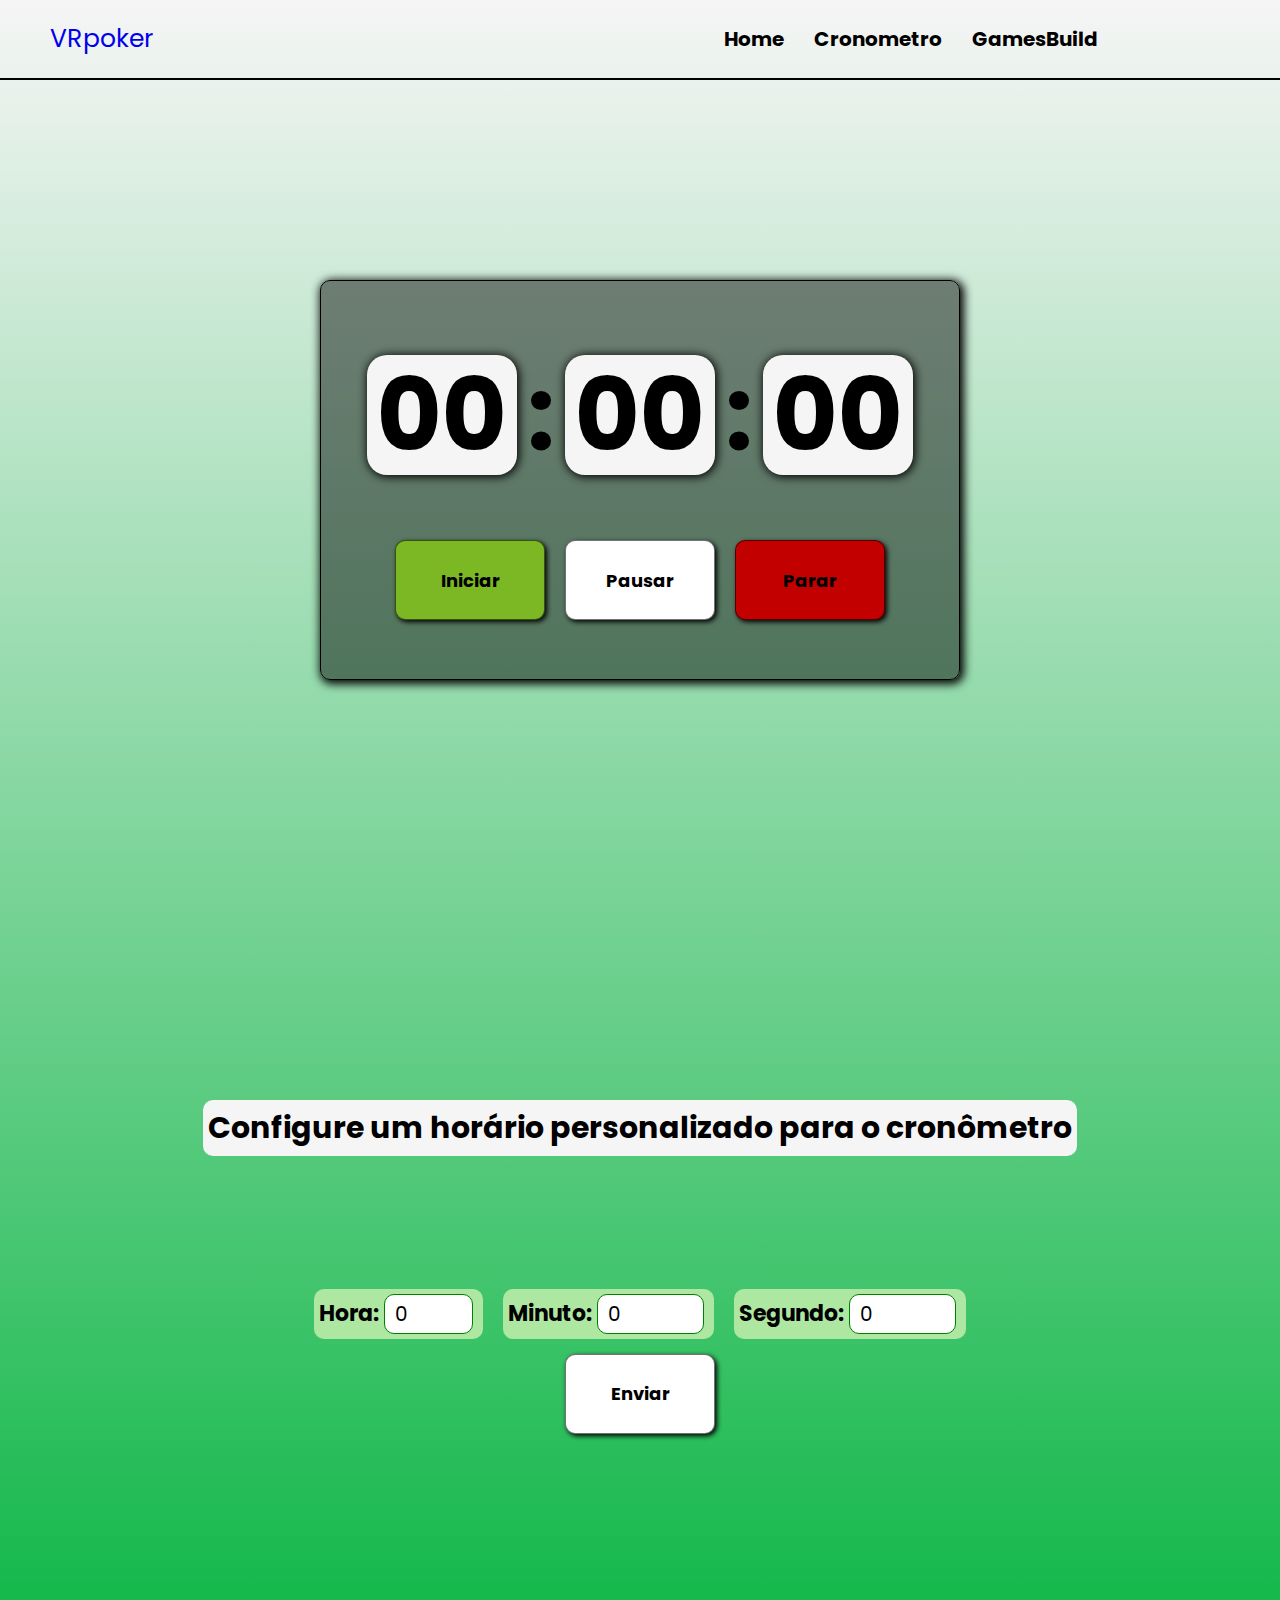
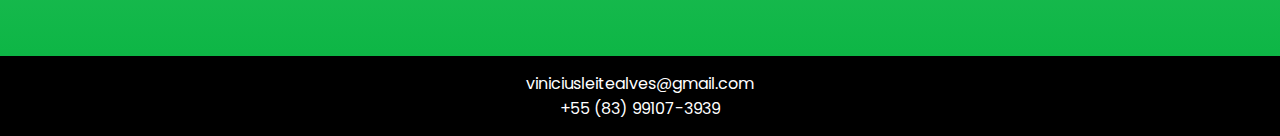
==== index.html @ 282e8bde "add anuncios" ====
<!DOCTYPE html>
<html lang="en">
<head>
	<meta charset="UTF-8">
	<meta http-equiv="X-UA-Compatible" content="IE=edge">
	<meta name="viewport" content="width=device-width, initial-scale=1.0">
	<link rel="stylesheet" href="styles.css">
	<title>Document</title>
</head>
<body>
		<header>
			<div class="logo">
				<a href="#home">VRpoker</a>
			</div>

			<nav>
				<ul>
					<li>
						<a href="#home">Home</a>
					</li>

					<li>
						<a href="#Cronometro">Cronometro</a>
					</li>

					<li>
						<a href="#GamesBuild">GamesBuild</a>
					</li>
				</ul>
			</nav>
		</header>

		<script async src="https://pagead2.googlesyndication.com/pagead/js/adsbygoogle.js?client=ca-pub-5056559729572951"
     	crossorigin="anonymous"></script>
		<!-- Anúncio quadrado -->
		<ins class="adsbygoogle"
			style="display:block; margin-top: 100px;"
			data-ad-client="ca-pub-5056559729572951"
			data-ad-slot="2573380765"
			data-ad-format="auto"
			data-full-width-responsive="true"></ins>
		<script>
			(adsbygoogle = window.adsbygoogle || []).push({});
		</script>

		<section class="main">
			<div class="box">	
				<div class="cronometro">
					<h1 id="horas">00</h1><h1>:</h1><h1 id="minutos">00</h1><h1>:</h1><h1 id="segundos">00</h1>
				</div>

				<div class="botoes">
					<button id="iniciar" onclick="start()">Iniciar</button>
					<button id="pausar" onclick="pause()">Pausar</button>
					<button id="parar" onclick="stop()">Parar</button>
				</div>
			</div>
		</section>

		<script async src="https://pagead2.googlesyndication.com/pagead/js/adsbygoogle.js?client=ca-pub-5056559729572951"
     crossorigin="anonymous"></script>
	<!-- Anuncios horizontal -->
	<ins class="adsbygoogle"
		style="display:block; margin-bottom: 100px ;"
		data-ad-client="ca-pub-5056559729572951"
		data-ad-slot="8911558408"
		data-ad-format="auto"
		data-full-width-responsive="true"></ins>
	<script>
     (adsbygoogle = window.adsbygoogle || []).push({});
	</script>

	<section class="configuração">
		<div class="texto">
			<h1>Configure um horário personalizado para o cronômetro</h1>
		</div>

		<form action="submit" id="form">
			<div class="perguntas">
				<label for="hora">Hora: <input value="0" type="number" id="Phora" min="0" max="6"></label>
				<label for="minutos">Minuto: <input value="0" type="number" id="Pminuto" min="0" max="59"></label>
				<label for="segundos">Segundo: <input value="0" type="number" id="Psegundo" min="0" max="59"></label>
			</div>
			<div class="botao_enviar">
				<button>Enviar</button>
			</div>
		</form>

		
	</section>

	<script async src="https://pagead2.googlesyndication.com/pagead/js/adsbygoogle.js?client=ca-pub-5056559729572951"
     crossorigin="anonymous"></script>
	<!-- Anuncios horizontal -->
	<ins class="adsbygoogle"
		style="display:block; margin-bottom: 100px ;"
		data-ad-client="ca-pub-5056559729572951"
		data-ad-slot="8911558408"
		data-ad-format="auto"
		data-full-width-responsive="true"></ins>
	<script>
     (adsbygoogle = window.adsbygoogle || []).push({});
	</script>


	<footer>
		<p>viniciusleitealves@gmail.com</p>
		<p>+55 (83) 99107-3939</p>
	</footer>

	<audio src="intervalo.mp3" id="alerta"></audio>

	<script src="script.js"></script>
</body>
</html>
---- styles.css ----
@import url('https://fonts.googleapis.com/css2?family=Poppins:wght@200&display=swap');
*{
    margin: 0;
    padding: 0;
    box-sizing: border-box;
    font-family: 'Poppins', sans-serif;
}

body{
    background: linear-gradient( #f5f5f5 , #02b33d );
}

.filter{
    width: 100%;
    height: 100%;
    background-color: rgba(0, 0, 0, 0.568);
}

header{
    display: flex;
    width: 100%;
    height: 80px;
    border-bottom: 2px solid black;
}

.logo{
    display: flex;
    justify-content: flex-start;
    margin-left: 50px;
    align-items: center;
    height: 100%;
    width: 40%;
    font-size: 25px;
}

.logo a{
    text-decoration: none;
}

nav{
    display: flex;
    justify-content: center;
    align-items: center;
    width: 60%;
    height: 100%;
}

nav ul{
    display: flex;
    justify-content: center;
    align-items: center;
    list-style: none;
}

nav a{
    color: black;
    font-size: 20px;
    font-weight: bold   ;
    text-decoration: none;
    padding: 10px 15px;
    border-radius: 15px;
}

nav a:hover{
    color: white;
    background-color: #000000b9;
    transition: 300ms;
}

.main{
    height: 80vh;
}

.box{
    margin: 200px auto;
    display: flex;
    flex-direction: column;
    justify-content:center;
    align-items: center;
    width: 50%;
    height: 400px;
    background-color: rgba(0, 0, 0, 0.466);
    border: 1px solid black;
    box-shadow: 2px 2px 10px 2px;
    border-radius: 10px;
}

.cronometro{
    width: 100%;
    display: flex;
    justify-content: center;
    align-items: center;
}

.cronometro h1{
    display: flex;
    justify-content: center;
    align-items: center;
    width: 150px;
    height: 120px;
    font-size: 100px;
    margin: 0 5px;
    background-color: #f5f5f5;
    border-radius: 20px;
    box-shadow: 1px 1px 10px 1px;
}

.cronometro h1:nth-child(2n){
    width: unset;
    height: unset;
    background-color: transparent;
    padding: 0;
    box-shadow: none;
}

.botoes{
    margin-top: 50px;
    display: flex;
    justify-content: center;
    align-items: center;
}

button{
    width: 150px;
    height: 80px;
    background-color: white;
    border: 1px solid rgba(0, 0, 0, 0.548);
    border-radius: 10px;
    box-shadow: 2px 2px 5px;
    font-size: 18px;
    font-weight: bold;
    margin: 0px 10px;
}

button:nth-child(1){
    background-color: rgb(124, 184, 35);
}

button:nth-child(2){
    background-color: white;
}

button:nth-child(3){
    background-color: rgb(194, 0, 0);
}

button:nth-child(1):hover{
    background-color: greenyellow;
    color: black;
    cursor: pointer;
    transition: 500ms;

}

button:nth-child(2):hover{
    background-color: rgba(238, 217, 217, 0.959);
    color: black;
    cursor: pointer;
    transition: 500ms;

}

button:nth-child(3):hover{
    background-color: red;
    color: black;
    cursor: pointer;
    box-shadow: 2px 2px 5px rgba(0, 0, 0, 0.61);
    transition: 500ms;

}

.texto{
    display: flex;
    justify-content: center;
    align-items: center;
}

.texto h1{
    font-size: 30px;
    background-color: #f5f5f5;
    border-radius: 10px;
    padding: 5px;
}

form{
    width: 100%;
    height: 400px;
    display: flex;
    flex-direction: column;
    justify-content: center;
    align-items: center;
    font-size: 22px;
}

.perguntas{
    display: flex;
    margin-bottom: 5px;
}

label{
    display: flex;
    justify-content: center;
    align-items: center;
    background-color: rgb(173, 231, 161);
    border-radius: 10px;
    padding: 5px;
    margin: 10px;
    font-weight: bold;
}

input{
    font-size: 20px;
    border-radius: 10px;
    border: 1px solid green;
    margin: 0 5px;
    padding: 4px 0 4px 10px;
}

.botao_enviar{
    display: flex;
    align-items: center;
    justify-content: center;
}

.botao_enviar button{
    background-color: white;
}

.botao_enviar button:hover{
    background-color: rgba(238, 217, 217, 0.959);
}

footer{
    width: 100%;
    height: 80px;
    background-color: black;
    margin-top: 100px;
    color: white;
    display: flex;
    justify-content: center;
    align-items: center;
    flex-direction: column;
}


@media (max-width: 1200px){
    .box{
        width: 90%;
    }
}

@media (max-width: 870px){
    .texto{
        margin: 0 auto;
        width: 90%;
        text-align: center;
    }
}

@media (max-width: 650px){
    header{
        flex-direction: column;
        justify-content: center;
        align-items: center;
        height: 110px;
    }
    .logo{
        justify-content: center;
        margin-left: 0;
    }

    .cronometro h1{
        width: 120px;
        height: 90px;
        font-size: 60px;
    }

    button{
        width: 110px;
        height: 50px;
    }

    .texto h1   {
        font-size: 20px;
    }

    .perguntas{
        display: block;
    }
}

@media (max-width: 450px){
    .cronometro h1{
        width: 90px;
        height: 70px;
        font-size: 60px;
    }

    button{
        width: 90px;
        height: 50px;
        margin-top: 10px;
    }

    .botoes{
        flex-wrap: wrap;
    }
}
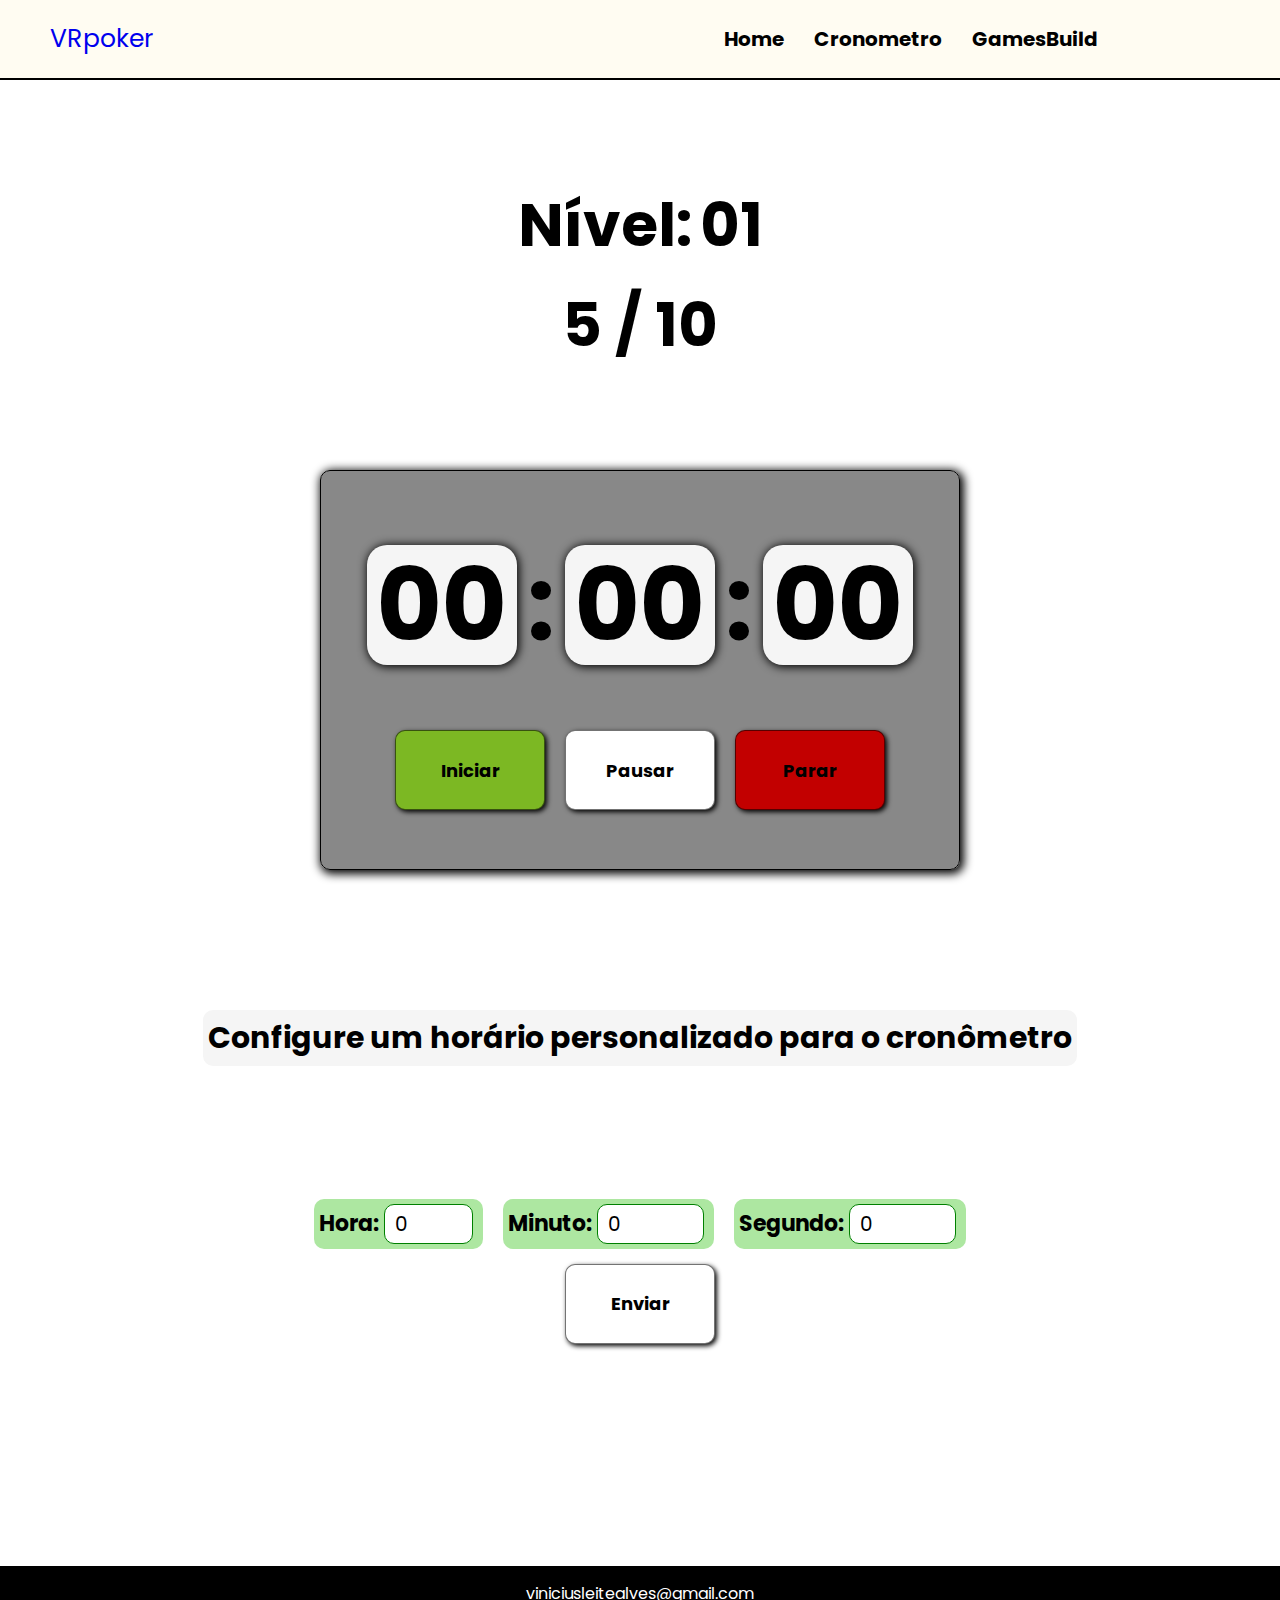
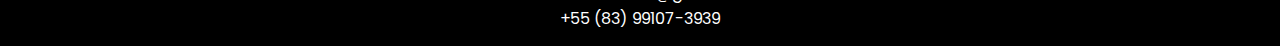
==== commit 276cc688: "Melhora no cronometro e add sistemas de blinds e níveis" ====
--- a/index.html
+++ b/index.html
@@ -10,17 +10,17 @@
 <body>
 		<header>
 			<div class="logo">
-				<a href="#home">VRpoker</a>
+				<a href="home.html">VRpoker</a>
 			</div>
 
 			<nav>
 				<ul>
 					<li>
-						<a href="#home">Home</a>
+						<a href="home.html">Home</a>
 					</li>
 
 					<li>
-						<a href="#Cronometro">Cronometro</a>
+						<a href="index.html">Cronometro</a>
 					</li>
 
 					<li>
@@ -30,18 +30,17 @@
 			</nav>
 		</header>
 
-		<script async src="https://pagead2.googlesyndication.com/pagead/js/adsbygoogle.js?client=ca-pub-5056559729572951"
-     	crossorigin="anonymous"></script>
-		<!-- Anúncio quadrado -->
-		<ins class="adsbygoogle"
-			style="display:block; margin-top: 100px;"
-			data-ad-client="ca-pub-5056559729572951"
-			data-ad-slot="2573380765"
-			data-ad-format="auto"
-			data-full-width-responsive="true"></ins>
-		<script>
-			(adsbygoogle = window.adsbygoogle || []).push({});
-		</script>
+		<div class="blinds_systems">
+
+			<div class="niveis">
+				<h1>Nível:</h1> <h1 id="nivel">01</h1>
+			</div>
+
+			<div class="blinds">
+				<h1 id="blinds_values">5 / 10</h1>
+			</div>
+
+		</div>
 
 		<section class="main">
 			<div class="box">	
@@ -56,19 +55,6 @@
 				</div>
 			</div>
 		</section>
-
-		<script async src="https://pagead2.googlesyndication.com/pagead/js/adsbygoogle.js?client=ca-pub-5056559729572951"
-     crossorigin="anonymous"></script>
-	<!-- Anuncios horizontal -->
-	<ins class="adsbygoogle"
-		style="display:block; margin-bottom: 100px ;"
-		data-ad-client="ca-pub-5056559729572951"
-		data-ad-slot="8911558408"
-		data-ad-format="auto"
-		data-full-width-responsive="true"></ins>
-	<script>
-     (adsbygoogle = window.adsbygoogle || []).push({});
-	</script>
 
 	<section class="configuração">
 		<div class="texto">
@@ -89,26 +75,16 @@
 		
 	</section>
 
-	<script async src="https://pagead2.googlesyndication.com/pagead/js/adsbygoogle.js?client=ca-pub-5056559729572951"
-     crossorigin="anonymous"></script>
-	<!-- Anuncios horizontal -->
-	<ins class="adsbygoogle"
-		style="display:block; margin-bottom: 100px ;"
-		data-ad-client="ca-pub-5056559729572951"
-		data-ad-slot="8911558408"
-		data-ad-format="auto"
-		data-full-width-responsive="true"></ins>
-	<script>
-     (adsbygoogle = window.adsbygoogle || []).push({});
-	</script>
-
-
 	<footer>
 		<p>viniciusleitealves@gmail.com</p>
 		<p>+55 (83) 99107-3939</p>
 	</footer>
 
-	<audio src="intervalo.mp3" id="alerta"></audio>
+	<audio id="alerta">
+		<source src="audio/12- Sino Longo.mp3" type="audio/mpeg">
+		<source src="audio/12-Sino-Longo.ogg" type="audio/ogg">
+		<source src="audio/12-Sino-Longo.wav" type="audio/wav">
+	</audio>
 
 	<script src="script.js"></script>
 </body>
--- a/styles.css
+++ b/styles.css
@@ -6,10 +6,6 @@
     font-family: 'Poppins', sans-serif;
 }
 
-body{
-    background: linear-gradient( #f5f5f5 , #02b33d );
-}
-
 .filter{
     width: 100%;
     height: 100%;
@@ -18,9 +14,10 @@
 
 header{
     display: flex;
-    width: 100%;
+    width: 100%;    
     height: 80px;
     border-bottom: 2px solid black;
+    background-color: rgba(255, 206, 47, 0.062);
 }
 
 .logo{
@@ -67,12 +64,31 @@
     transition: 300ms;
 }
 
+.blinds_systems{
+    width: 100%;
+    margin: 100px 0 0 0;
+    text-align: center;
+    font-size: 30px;
+}
+
+.niveis{
+    margin: 10px 0;
+}
+
+.niveis h1{
+    display: inline;    
+}
+
+.blinds{
+    margin: 10px 0;
+}
+
 .main{
-    height: 80vh;
+    height: 60vh;
 }
 
 .box{
-    margin: 200px auto;
+    margin: 100px auto 0 auto;
     display: flex;
     flex-direction: column;
     justify-content:center;
@@ -307,3 +323,8 @@
     }
 }
 
+
+/*home page styles*/
+
+
+
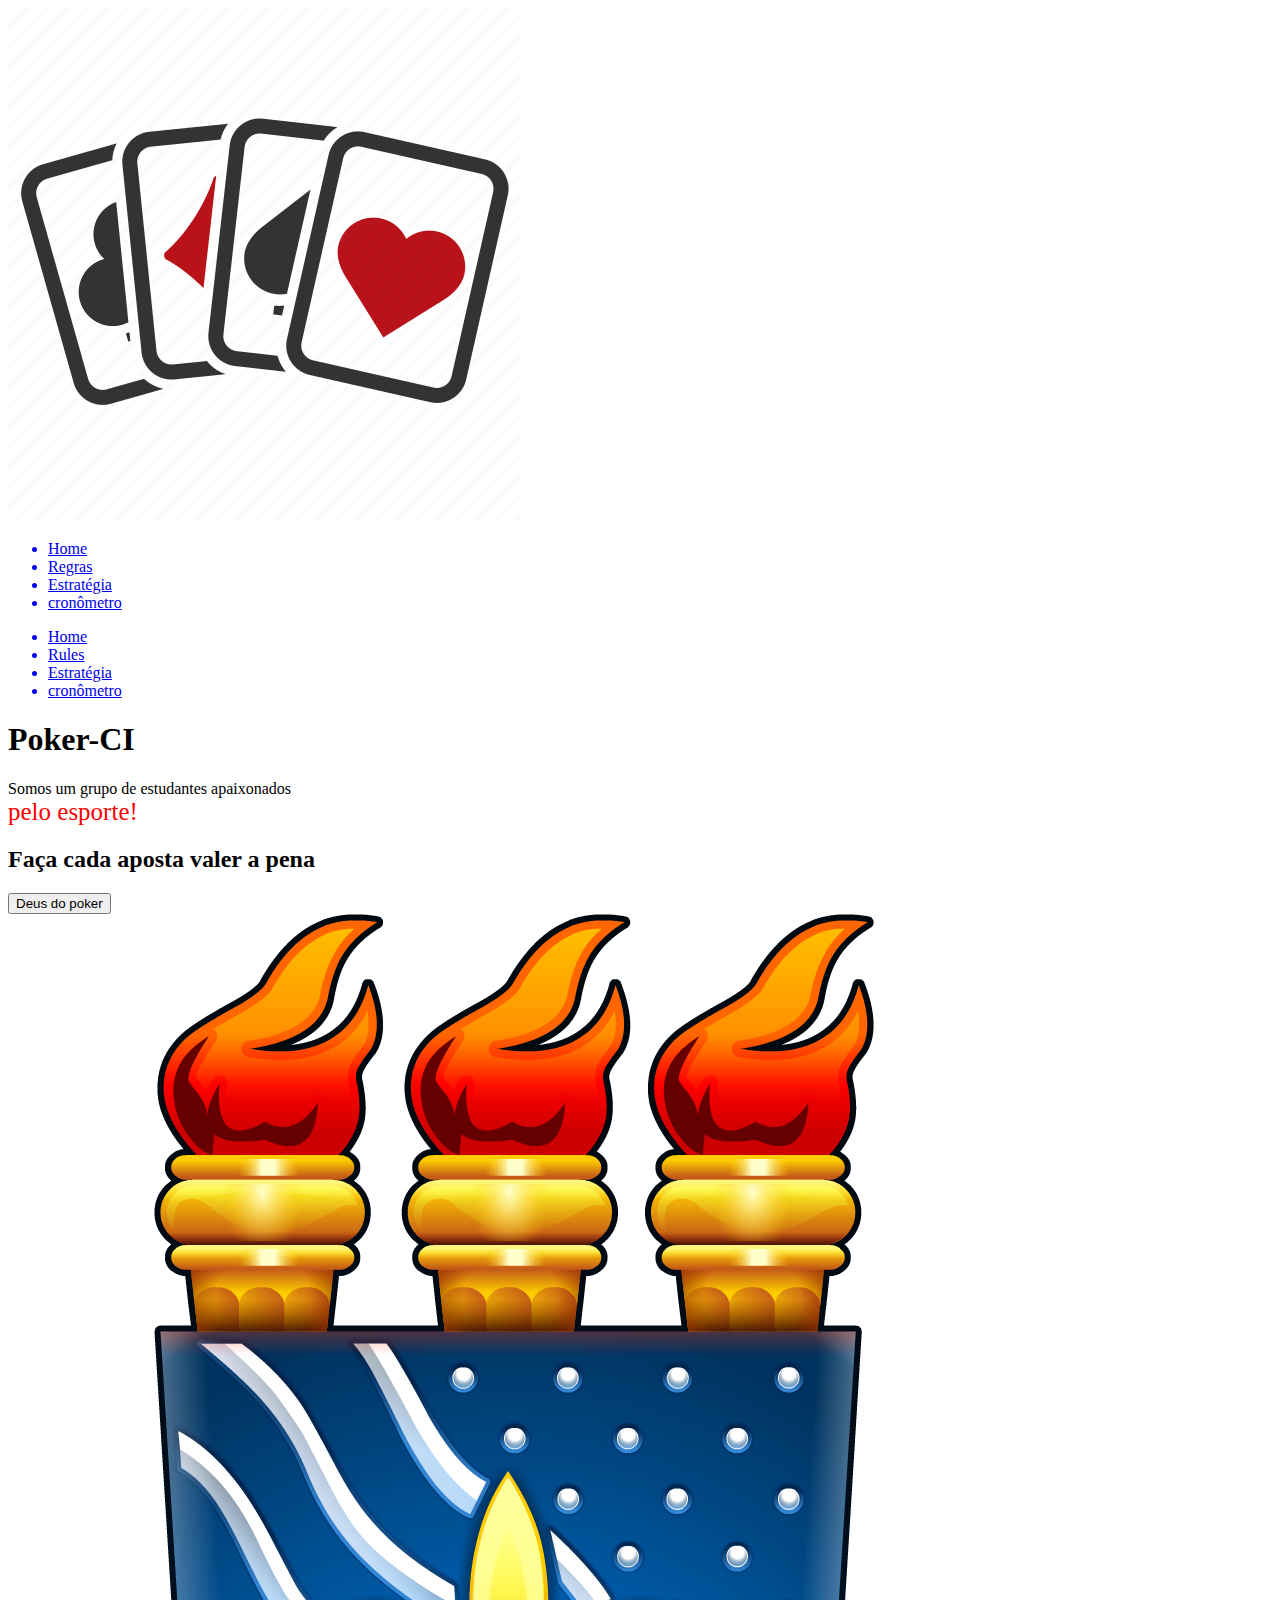
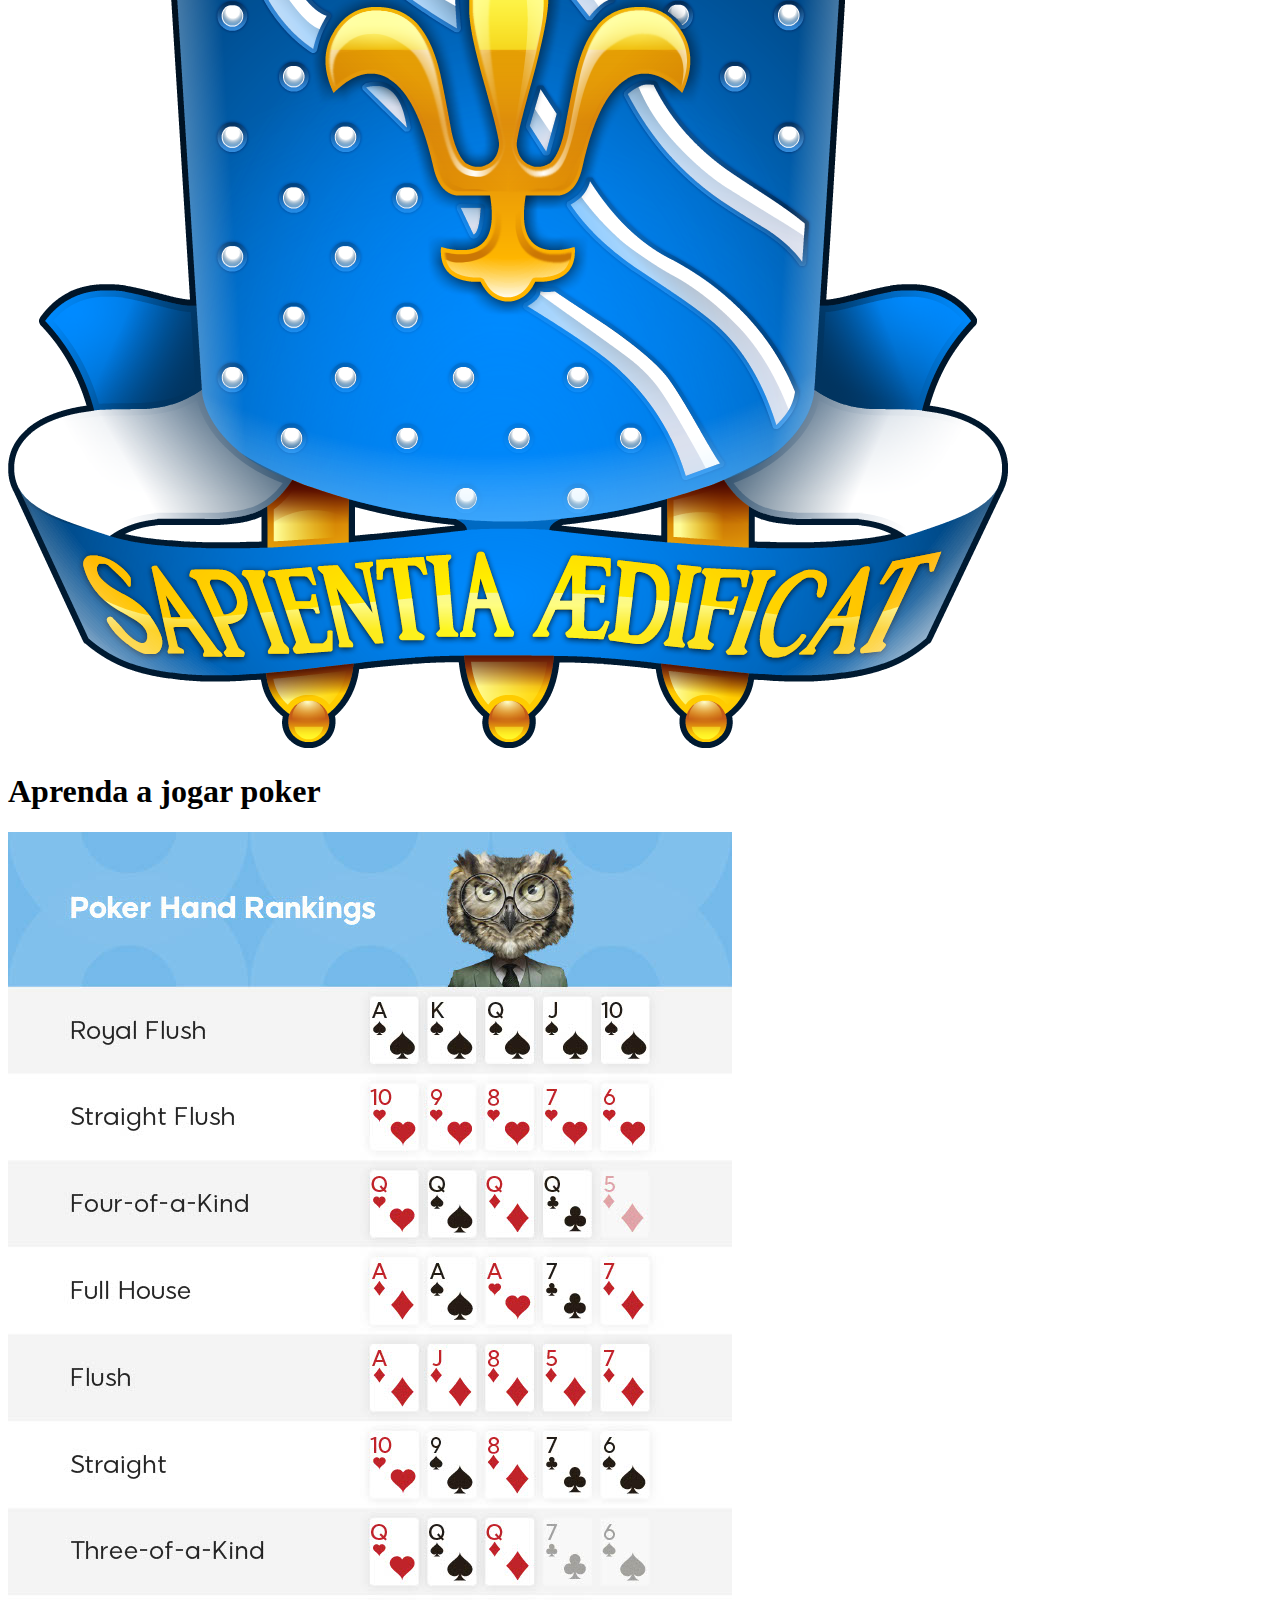
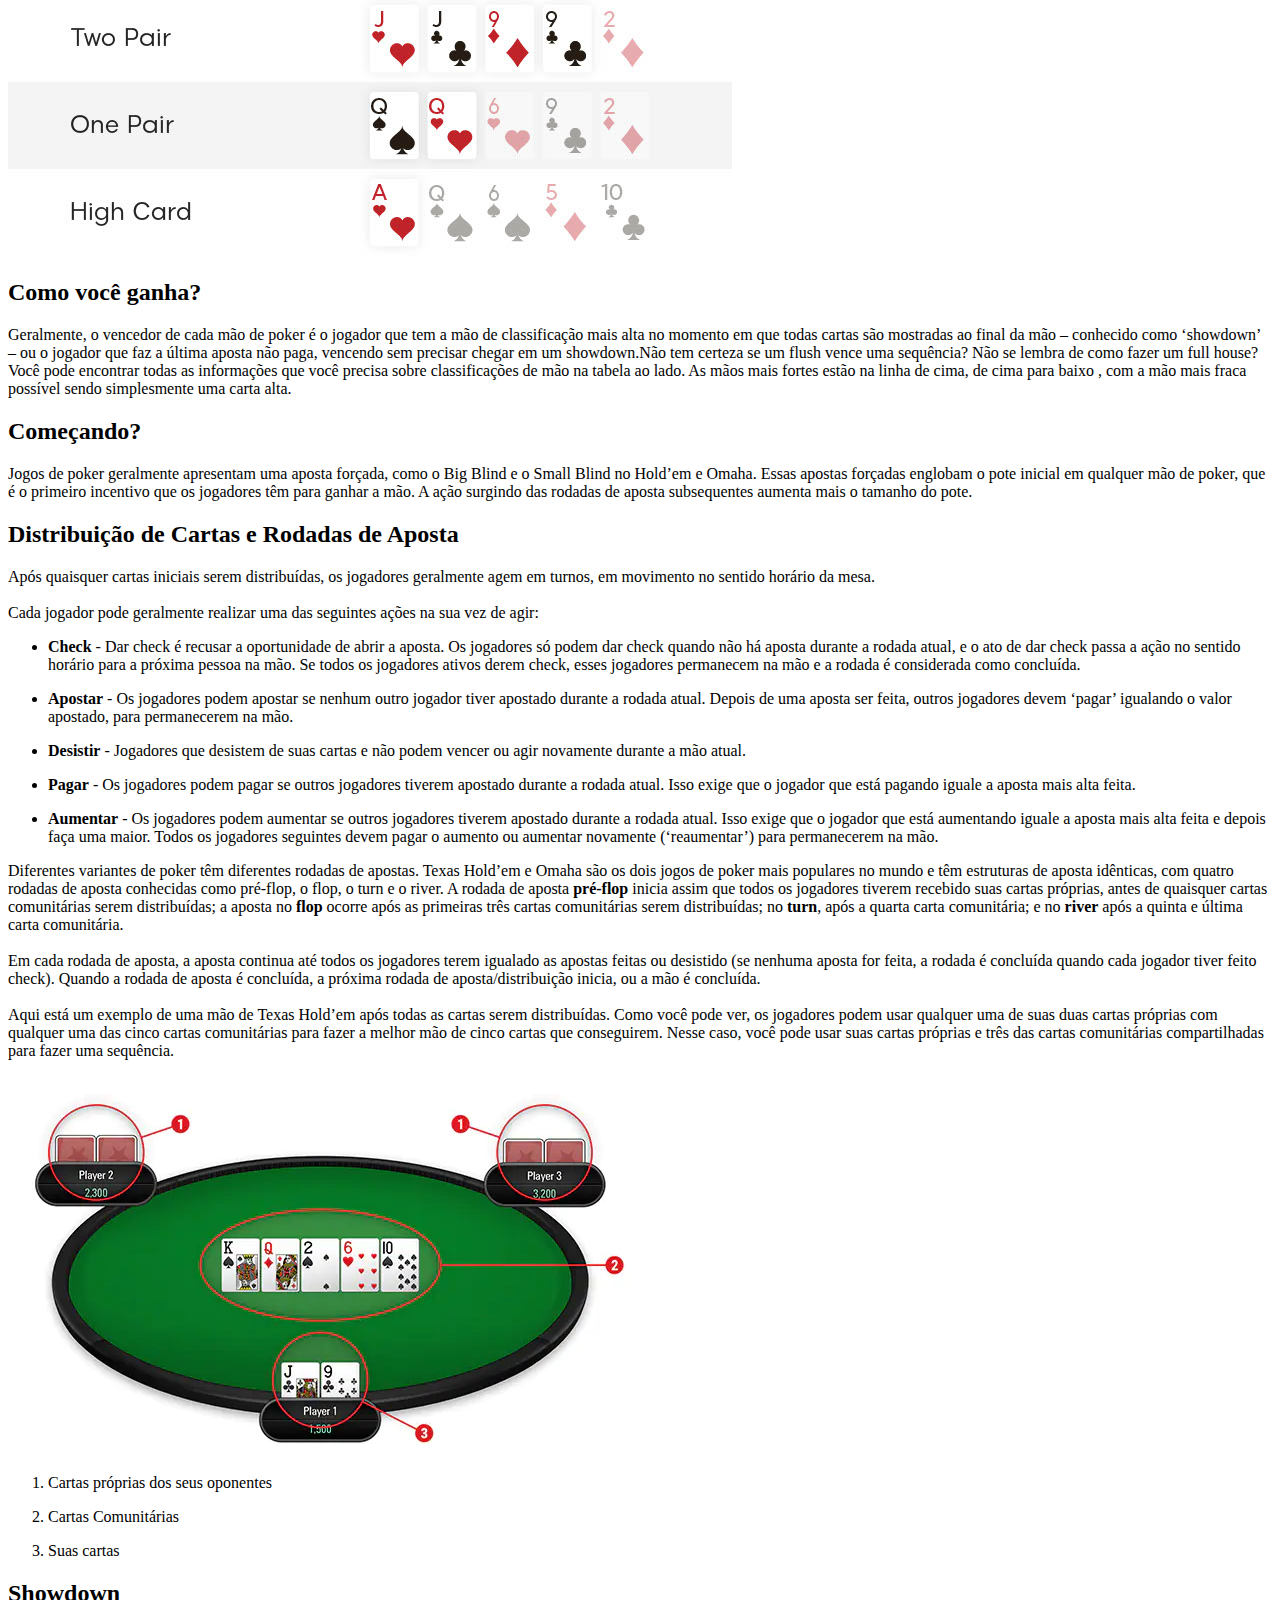
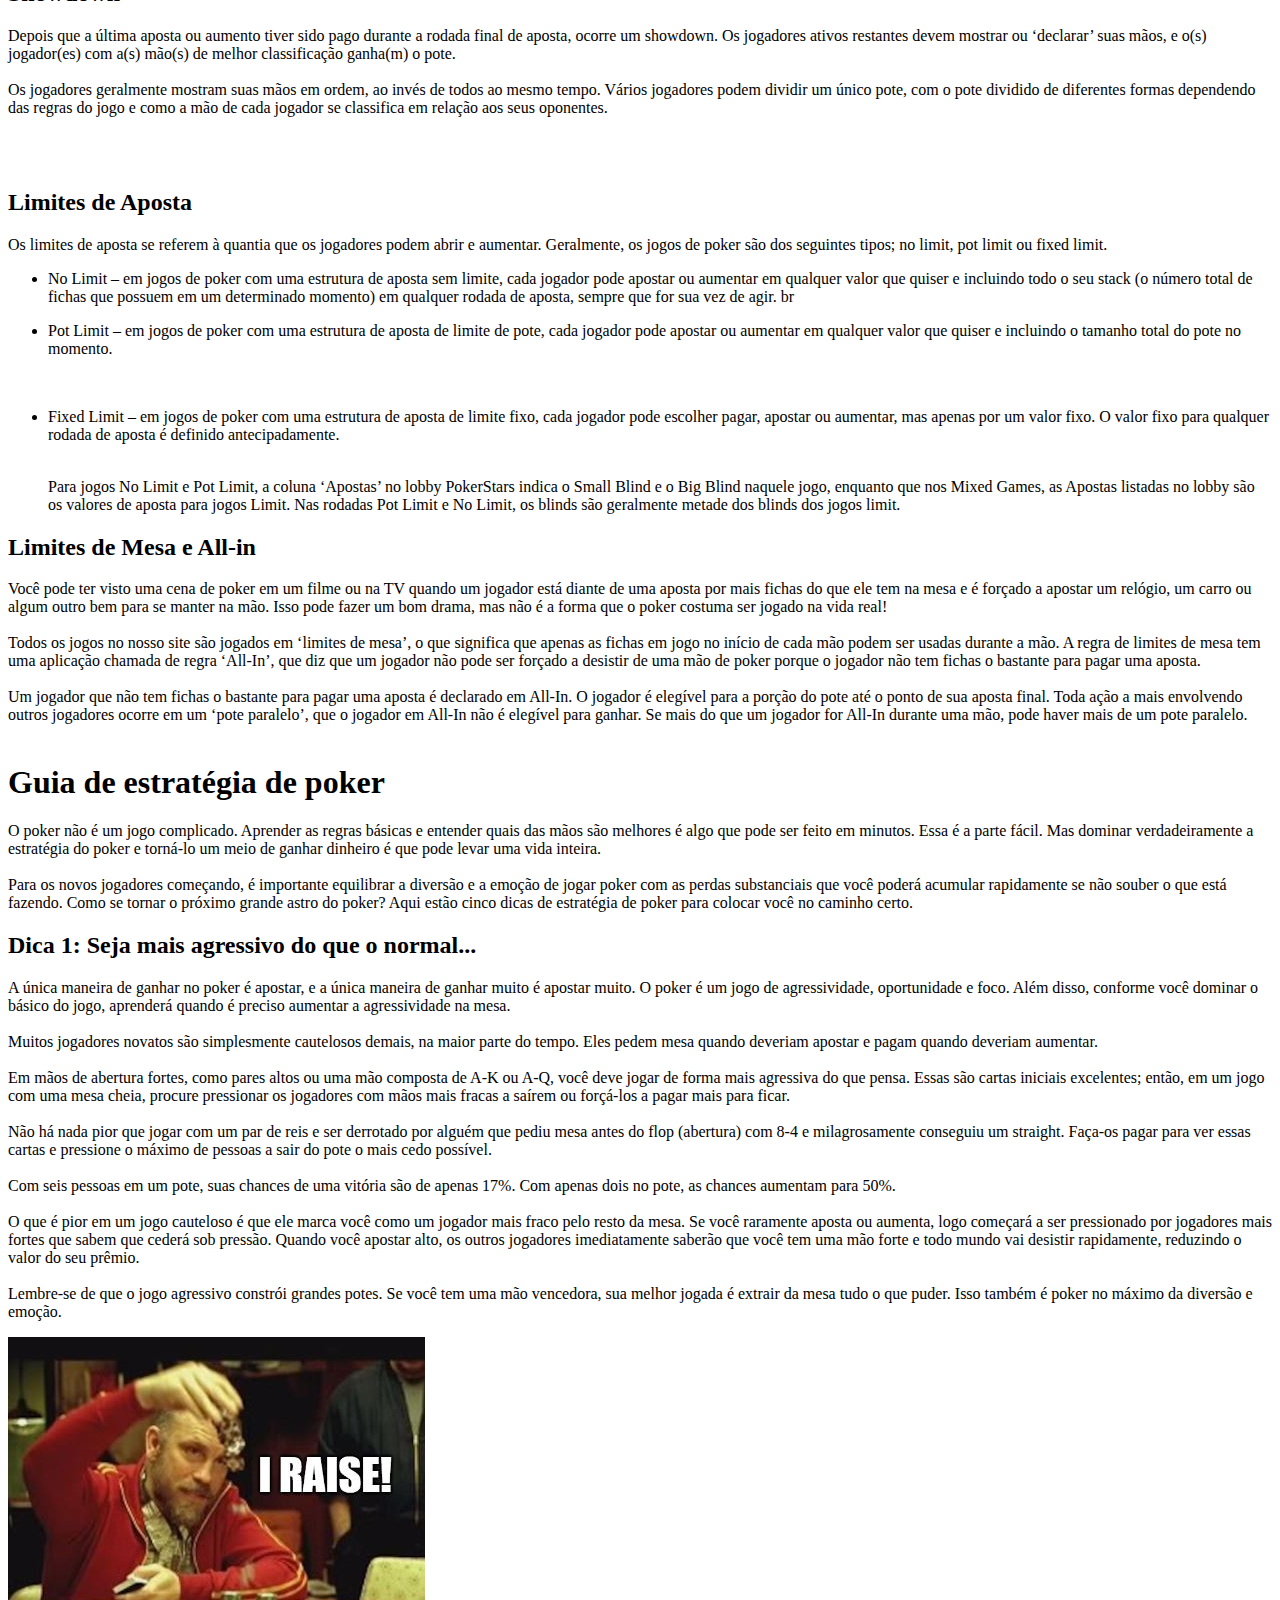
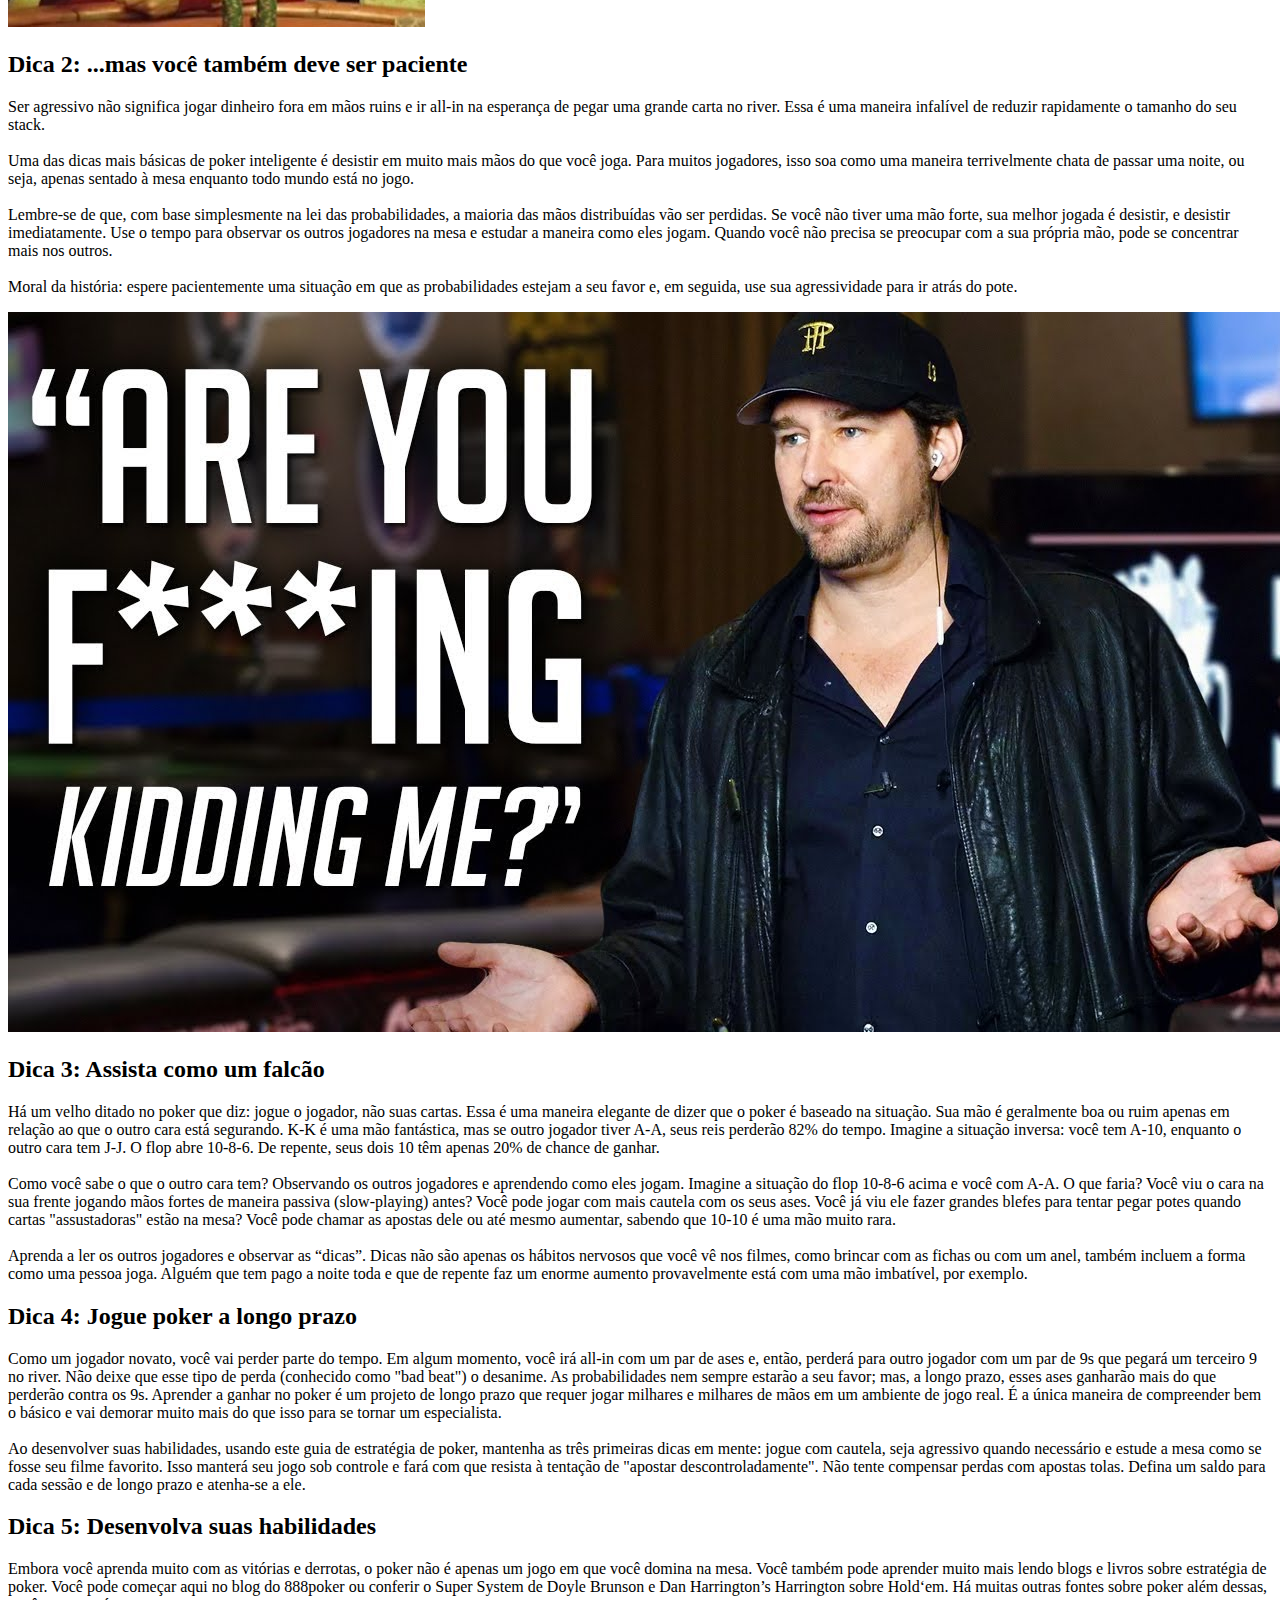
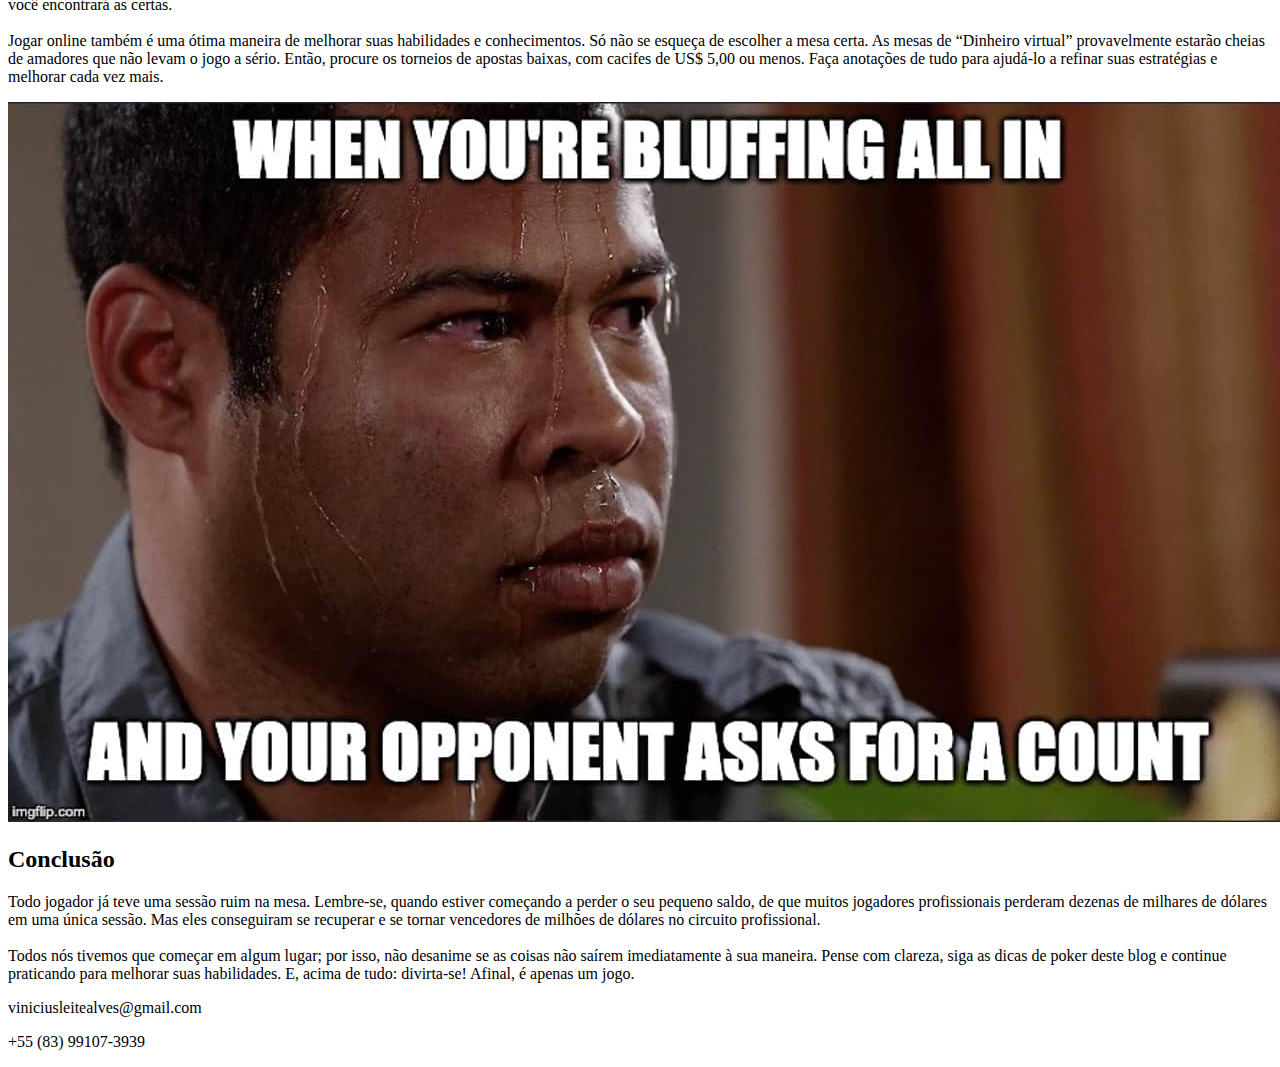
==== commit 916564ad: "add home.json" ====
--- a/index.html
+++ b/index.html
@@ -1,91 +1,204 @@
 <!DOCTYPE html>
 <html lang="en">
 <head>
-	<meta charset="UTF-8">
-	<meta http-equiv="X-UA-Compatible" content="IE=edge">
-	<meta name="viewport" content="width=device-width, initial-scale=1.0">
-	<link rel="stylesheet" href="styles.css">
-	<title>Document</title>
+    <meta charset="UTF-8">
+    <meta http-equiv="X-UA-Compatible" content="IE=edge">
+    <meta name="viewport" content="width=device-width, initial-scale=1.0">
+    <link rel="stylesheet" href="index.css">
+    <link rel="preconnect" href="https://fonts.googleapis.com">
+    <title>Poker-CI</title>
 </head>
 <body>
-		<header>
-			<div class="logo">
-				<a href="home.html">VRpoker</a>
-			</div>
-
-			<nav>
-				<ul>
-					<li>
-						<a href="home.html">Home</a>
-					</li>
-
-					<li>
-						<a href="index.html">Cronometro</a>
-					</li>
-
-					<li>
-						<a href="#GamesBuild">GamesBuild</a>
-					</li>
-				</ul>
-			</nav>
-		</header>
-
-		<div class="blinds_systems">
-
-			<div class="niveis">
-				<h1>Nível:</h1> <h1 id="nivel">01</h1>
-			</div>
-
-			<div class="blinds">
-				<h1 id="blinds_values">5 / 10</h1>
-			</div>
-
-		</div>
-
-		<section class="main">
-			<div class="box">	
-				<div class="cronometro">
-					<h1 id="horas">00</h1><h1>:</h1><h1 id="minutos">00</h1><h1>:</h1><h1 id="segundos">00</h1>
-				</div>
-
-				<div class="botoes">
-					<button id="iniciar" onclick="start()">Iniciar</button>
-					<button id="pausar" onclick="pause()">Pausar</button>
-					<button id="parar" onclick="stop()">Parar</button>
-				</div>
-			</div>
-		</section>
-
-	<section class="configuração">
-		<div class="texto">
-			<h1>Configure um horário personalizado para o cronômetro</h1>
-		</div>
-
-		<form action="submit" id="form">
-			<div class="perguntas">
-				<label for="hora">Hora: <input value="0" type="number" id="Phora" min="0" max="6"></label>
-				<label for="minutos">Minuto: <input value="0" type="number" id="Pminuto" min="0" max="59"></label>
-				<label for="segundos">Segundo: <input value="0" type="number" id="Psegundo" min="0" max="59"></label>
-			</div>
-			<div class="botao_enviar">
-				<button>Enviar</button>
-			</div>
-		</form>
-
-		
-	</section>
-
-	<footer>
-		<p>viniciusleitealves@gmail.com</p>
+    <header>
+        <div class="logo">
+            <img src="img/poker_logo.png" alt="poker">
+        </div>
+
+        <nav class="menu">
+            <ul>
+                <a href="index.html"><li>Home</li></a>
+                <a href="#rules"><li>Regras</li></a>
+                <a href="#estrategia"><li>Estratégia</li></a>
+                <a href="cronometro.html"><li>cronômetro</li></a>
+            </ul>
+        </nav>
+
+        <nav onclick="mostrarMenu()" class="menu-mobile"></nav> 
+    </header>
+
+    <div id="sidebar_menu" class="sidebar_menu">
+        <ul>
+            <a onclick="mostrarMenu()" href="index.html"><li>Home</li></a>
+            <a onclick="mostrarMenu()" href="#rules"><li>Rules</li></a>
+            <a onclick="mostrarMenu()" href="#estrategia"><li>Estratégia</li></a>
+            <a onclick="mostrarMenu()" href="cronometro.html"><li>cronômetro</li></a>
+        </ul>
+        <div onclick="mostrarMenu()" class="sair"></div>
+    </div>
+
+    <main>
+        <div class="filtro">
+
+            <div class="bloco01">
+                <div class="texto_main">
+                    <h1>Poker-CI</h1>
+                    <p>Somos um grupo de estudantes apaixonados <br> <span style="font-size: 25px; color: red">pelo esporte!</span></p>
+
+                    <h2>Faça cada aposta valer a pena</h2>
+
+                    <a href="https://www.instagram.com/dnegspoker/" target="_blank"><button>Deus do poker</button></a>
+                </div>
+
+                <div class="foto_main"> 
+                    <img src="img/Brasão_UFPB.png" alt="UFPB">
+                </div>
+
+            </div>
+        </div>
+    </main>
+
+    <section id="rules">
+        <h1>Aprenda a jogar poker</h1>
+        <div class="imagens">
+
+            <img class="hands" src="img/TS-48071 CTV Mapping Project-Poker Hands PDF _ COM1024_1-1625118990510_tcm1530-523987.jpg" alt="Hands">
+            <h2>Como você ganha?</h2>
+            <p>Geralmente, o vencedor de cada mão de poker é o jogador que tem a mão de classificação mais alta no momento em que todas cartas são mostradas ao final da mão – conhecido como ‘showdown’ – ou o jogador que faz a última aposta não paga, vencendo sem precisar chegar em um showdown.Não tem certeza se um flush vence uma sequência? Não se lembra de como fazer um full house? Você pode encontrar todas as informações que você precisa sobre classificações de mão na tabela ao lado. As mãos mais fortes estão na linha de cima, de cima para baixo , com a mão mais fraca possível sendo simplesmente uma carta alta.</p>
+            <h2>Começando?</h2>
+            <p>Jogos de poker geralmente apresentam uma aposta forçada, como o Big Blind e o Small Blind no Hold’em e Omaha. Essas apostas forçadas englobam o pote inicial em qualquer mão de poker, que é o primeiro incentivo que os jogadores têm para ganhar a mão. A ação surgindo das rodadas de aposta subsequentes aumenta mais o tamanho do pote.</p>
+
+            <h2>Distribuição de Cartas e Rodadas de Aposta</h2>
+            <p>Após quaisquer cartas iniciais serem distribuídas, os jogadores geralmente agem em turnos, em movimento no sentido horário da mesa. <br> 
+                <br>
+                Cada jogador pode geralmente realizar uma das seguintes ações na sua vez de agir: <br></p>
+            <p>
+                <ul>
+                    <li> <p><strong>Check</strong> -   Dar check é recusar a oportunidade de abrir a aposta. Os jogadores só podem dar check quando não há aposta durante a rodada atual, e o ato de dar check passa a ação no sentido horário para a próxima pessoa na mão. Se todos os jogadores ativos derem check, esses jogadores permanecem na mão e a rodada é considerada como concluída. <br></p> </li>
+
+                    <li> <p><strong>Apostar</strong> - Os jogadores podem apostar se nenhum outro jogador tiver apostado durante a rodada atual. Depois de uma aposta ser feita, outros jogadores devem ‘pagar’ igualando o valor apostado, para permanecerem na mão. <br></p></li>
+
+                    <li> <p><strong>Desistir</strong> - Jogadores que desistem de suas cartas e não podem vencer ou agir novamente durante a mão atual. <br></p></li>
+
+                    <li> <p><strong>Pagar</strong> - Os jogadores podem pagar se outros jogadores tiverem apostado durante a rodada atual. Isso exige que o jogador que está pagando iguale a aposta mais alta feita. <br></p></li>
+
+                    <li> <p><strong>Aumentar</strong> - Os jogadores podem aumentar se outros jogadores tiverem apostado durante a rodada atual. Isso exige que o jogador que está aumentando iguale a aposta mais alta feita e depois faça uma maior. Todos os jogadores seguintes devem pagar o aumento ou aumentar novamente (‘reaumentar’) para permanecerem na mão. <br></p></li>
+                </ul>
+            </p>
+
+            <p>Diferentes variantes de poker têm diferentes rodadas de apostas. Texas Hold’em e Omaha são os dois jogos de poker mais populares no mundo e têm estruturas de aposta idênticas, com quatro rodadas de aposta conhecidas como pré-flop, o flop, o turn e o river.
+
+            A rodada de aposta <strong>pré-flop</strong> inicia assim que todos os jogadores tiverem recebido suas cartas próprias, antes de quaisquer cartas comunitárias serem distribuídas; a aposta no <strong>flop</strong> ocorre após as primeiras três cartas comunitárias serem distribuídas; no <strong>turn</strong>, após a quarta carta comunitária; e no <strong>river</strong> após a quinta e última carta comunitária. <br>
+                <br>                
+            Em cada rodada de aposta, a aposta continua até todos os jogadores terem igualado as apostas feitas ou desistido (se nenhuma aposta for feita, a rodada é concluída quando cada jogador tiver feito check). Quando a rodada de aposta é concluída, a próxima rodada de aposta/distribuição inicia, ou a mão é concluída. <br>
+                <br>
+            Aqui está um exemplo de uma mão de Texas Hold’em após todas as cartas serem distribuídas. Como você pode ver, os jogadores podem usar qualquer uma de suas duas cartas próprias com qualquer uma das cinco cartas comunitárias para fazer a melhor mão de cinco cartas que conseguirem. Nesse caso, você pode usar suas cartas próprias e três das cartas comunitárias compartilhadas para fazer uma sequência. <br></p>
+            <br>
+
+            <div class="listaE">
+
+                <img class="exemple1" src="img/table.webp" alt="">
+
+                <p>
+                    <ol>
+                        <li><p>Cartas próprias dos seus oponentes</p></li>
+                        <li><p>Cartas Comunitárias</p></li>
+                        <li><p>Suas cartas</p></li> 
+                    </ol>
+                </p>
+                
+            </div>
+
+            <h2>Showdown</h2>
+            <p>Depois que a última aposta ou aumento tiver sido pago durante a rodada final de aposta, ocorre um showdown. Os jogadores ativos restantes devem mostrar ou ‘declarar’ suas mãos, e o(s) jogador(es) com a(s) mão(s) de melhor classificação ganha(m) o pote. <br>
+                <br>
+            Os jogadores geralmente mostram suas mãos em ordem, ao invés de todos ao mesmo tempo. Vários jogadores podem dividir um único pote, com o pote dividido de diferentes formas dependendo das regras do jogo e como a mão de cada jogador se classifica em relação aos seus oponentes.</p> <br> <br>
+
+            <h2>Limites de Aposta</h2>
+            <p>Os limites de aposta se referem à quantia que os jogadores podem abrir e aumentar. Geralmente, os jogos de poker são dos seguintes tipos; no limit, pot limit ou fixed limit.</p>
+
+            <p>
+                <ul>
+                    <li><p>No Limit – em jogos de poker com uma estrutura de aposta sem limite, cada jogador pode apostar ou aumentar em qualquer valor que quiser e incluindo todo o seu stack (o número total de fichas que possuem em um determinado momento) em qualquer rodada de aposta, sempre que for sua vez de agir. br</p></li>
+                    <li><p>Pot Limit – em jogos de poker com uma estrutura de aposta de limite de pote, cada jogador pode apostar ou aumentar em qualquer valor que quiser e incluindo o tamanho total do pote no momento.</p> <br></li>
+                    <li><p>Fixed Limit – em jogos de poker com uma estrutura de aposta de limite fixo, cada jogador pode escolher pagar, apostar ou aumentar, mas apenas por um valor fixo. O valor fixo para qualquer rodada de aposta é definido antecipadamente. <br> <br></p></li>
+
+                    <p>Para jogos No Limit e Pot Limit, a coluna ‘Apostas’ no lobby PokerStars indica o Small Blind e o Big Blind naquele jogo, enquanto que nos Mixed Games, as Apostas listadas no lobby são os valores de aposta para jogos Limit. Nas rodadas Pot Limit e No Limit, os blinds são geralmente metade dos blinds dos jogos limit.</p>
+                </ul>
+            </p>
+
+            <h2>Limites de Mesa e All-in</h2>
+            <p>Você pode ter visto uma cena de poker em um filme ou na TV quando um jogador está diante de uma aposta por mais fichas do que ele tem na mesa e é forçado a apostar um relógio, um carro ou algum outro bem para se manter na mão. Isso pode fazer um bom drama, mas não é a forma que o poker costuma ser jogado na vida real! <br> <br>
+            
+            Todos os jogos no nosso site são jogados em ‘limites de mesa’, o que significa que apenas as fichas em jogo no início de cada mão podem ser usadas durante a mão. A regra de limites de mesa tem uma aplicação chamada de regra ‘All-In’, que diz que um jogador não pode ser forçado a desistir de uma mão de poker porque o jogador não tem fichas o bastante para pagar uma aposta. <br> <br>
+               
+            Um jogador que não tem fichas o bastante para pagar uma aposta é declarado em All-In. O jogador é elegível para a porção do pote até o ponto de sua aposta final. Toda ação a mais envolvendo outros jogadores ocorre em um ‘pote paralelo’, que o jogador em All-In não é elegível para ganhar. Se mais do que um jogador for All-In durante uma mão, pode haver mais de um pote paralelo. <br> <br>   
+            </p>
+        </div>
+    </section>
+
+    <section id="estrategia">
+        <h1>Guia de estratégia de poker</h1>
+        <p>O poker não é um jogo complicado. Aprender as regras básicas e entender quais das mãos são melhores é algo que pode ser feito em minutos. Essa é a parte fácil. Mas dominar verdadeiramente a estratégia do poker e torná-lo um meio de ganhar dinheiro é que pode levar uma vida inteira. <br> <br>
+
+        Para os novos jogadores começando, é importante equilibrar a diversão e a emoção de jogar poker com as perdas substanciais que você poderá acumular rapidamente se não souber o que está fazendo. Como se tornar o próximo grande astro do poker? Aqui estão cinco dicas de estratégia de poker para colocar você no caminho certo.</p>
+
+        <h2>Dica 1: Seja mais agressivo do que o normal...</h2>
+        <p>A única maneira de ganhar no poker é apostar, e a única maneira de ganhar muito é apostar muito. O poker é um jogo de agressividade, oportunidade e foco. Além disso, conforme você dominar o básico do jogo, aprenderá quando é preciso aumentar a agressividade na mesa. <br> <br>
+
+        Muitos jogadores novatos são simplesmente cautelosos demais, na maior parte do tempo. Eles pedem mesa quando deveriam apostar e pagam quando deveriam aumentar. <br> <br>
+            
+        Em mãos de abertura fortes, como pares altos ou uma mão composta de A-K ou A-Q, você deve jogar de forma mais agressiva do que pensa. Essas são cartas iniciais excelentes; então, em um jogo com uma mesa cheia, procure pressionar os jogadores com mãos mais fracas a saírem ou forçá-los a pagar mais para ficar. <br> <br>
+            
+        Não há nada pior que jogar com um par de reis e ser derrotado por alguém que pediu mesa antes do flop (abertura) com 8-4 e milagrosamente conseguiu um straight. Faça-os pagar para ver essas cartas e pressione o máximo de pessoas a sair do pote o mais cedo possível. <br> <br>
+            
+        Com seis pessoas em um pote, suas chances de uma vitória são de apenas 17%. Com apenas dois no pote, as chances aumentam para 50%. <br> <br>
+            
+        O que é pior em um jogo cauteloso é que ele marca você como um jogador mais fraco pelo resto da mesa. Se você raramente aposta ou aumenta, logo começará a ser pressionado por jogadores mais fortes que sabem que cederá sob pressão. Quando você apostar alto, os outros jogadores imediatamente saberão que você tem uma mão forte e todo mundo vai desistir rapidamente, reduzindo o valor do seu prêmio. <br> <br>
+            
+        Lembre-se de que o jogo agressivo constrói grandes potes. Se você tem uma mão vencedora, sua melhor jogada é extrair da mesa tudo o que puder. Isso também é poker no máximo da diversão e emoção.</p>
+
+        <img src="img/teddyKGB.jpg" alt="">
+
+        <h2>Dica 2: ...mas você também deve ser paciente</h2>
+        <p>Ser agressivo não significa jogar dinheiro fora em mãos ruins e ir all-in na esperança de pegar uma grande carta no river. Essa é uma maneira infalível de reduzir rapidamente o tamanho do seu stack. <br> <br>
+
+        Uma das dicas mais básicas de poker inteligente é desistir em muito mais mãos do que você joga. Para muitos jogadores, isso soa como uma maneira terrivelmente chata de passar uma noite, ou seja, apenas sentado à mesa enquanto todo mundo está no jogo. <br> <br>
+            
+        Lembre-se de que, com base simplesmente na lei das probabilidades, a maioria das mãos distribuídas vão ser perdidas. Se você não tiver uma mão forte, sua melhor jogada é desistir, e desistir imediatamente. Use o tempo para observar os outros jogadores na mesa e estudar a maneira como eles jogam. Quando você não precisa se preocupar com a sua própria mão, pode se concentrar mais nos outros. <br> <br>
+            
+        Moral da história: espere pacientemente uma situação em que as probabilidades estejam a seu favor e, em seguida, use sua agressividade para ir atrás do pote.</p>
+
+        <img src="img/Phil-Hellmuth-Poker-After-Dark-PokerGo.jpg" alt="">
+
+        <h2>Dica 3: Assista como um falcão</h2>
+        <p>Há um velho ditado no poker que diz: jogue o jogador, não suas cartas. Essa é uma maneira elegante de dizer que o poker é baseado na situação. Sua mão é geralmente boa ou ruim apenas em relação ao que o outro cara está segurando. K-K é uma mão fantástica, mas se outro jogador tiver A-A, seus reis perderão 82% do tempo. Imagine a situação inversa: você tem A-10, enquanto o outro cara tem J-J. O flop abre 10-8-6. De repente, seus dois 10 têm apenas 20% de chance de ganhar. <br> <br>
+
+        Como você sabe o que o outro cara tem? Observando os outros jogadores e aprendendo como eles jogam. Imagine a situação do flop 10-8-6 acima e você com A-A. O que faria? Você viu o cara na sua frente jogando mãos fortes de maneira passiva (slow-playing) antes? Você pode jogar com mais cautela com os seus ases. Você já viu ele fazer grandes blefes para tentar pegar potes quando cartas "assustadoras" estão na mesa? Você pode chamar as apostas dele ou até mesmo aumentar, sabendo que 10-10 é uma mão muito rara. <br> <br>
+            
+        Aprenda a ler os outros jogadores e observar as “dicas”. Dicas não são apenas os hábitos nervosos que você vê nos filmes, como brincar com as fichas ou com um anel, também incluem a forma como uma pessoa joga. Alguém que tem pago a noite toda e que de repente faz um enorme aumento provavelmente está com uma mão imbatível, por exemplo.</p>
+        <h2>Dica 4: Jogue poker a longo prazo</h2>
+        <p>Como um jogador novato, você vai perder parte do tempo. Em algum momento, você irá all-in com um par de ases e, então, perderá para outro jogador com um par de 9s que pegará um terceiro 9 no river. Não deixe que esse tipo de perda (conhecido como "bad beat") o desanime. As probabilidades nem sempre estarão a seu favor; mas, a longo prazo, esses ases ganharão mais do que perderão contra os 9s. Aprender a ganhar no poker é um projeto de longo prazo que requer jogar milhares e milhares de mãos em um ambiente de jogo real. É a única maneira de compreender bem o básico e vai demorar muito mais do que isso para se tornar um especialista. <br> <br>
+
+        Ao desenvolver suas habilidades, usando este guia de estratégia de poker, mantenha as três primeiras dicas em mente: jogue com cautela, seja agressivo quando necessário e estude a mesa como se fosse seu filme favorito. Isso manterá seu jogo sob controle e fará com que resista à tentação de "apostar descontroladamente". Não tente compensar perdas com apostas tolas. Defina um saldo para cada sessão e de longo prazo e atenha-se a ele.</p>
+
+        <h2>Dica 5: Desenvolva suas habilidades</h2>
+        <p>Embora você aprenda muito com as vitórias e derrotas, o poker não é apenas um jogo em que você domina na mesa. Você também pode aprender muito mais lendo blogs e livros sobre estratégia de poker. Você pode começar aqui no blog do 888poker ou conferir o Super System de Doyle Brunson e Dan Harrington’s Harrington sobre Hold‘em. Há muitas outras fontes sobre poker além dessas, você encontrará as certas. <br> <br>
+
+        Jogar online também é uma ótima maneira de melhorar suas habilidades e conhecimentos. Só não se esqueça de escolher a mesa certa. As mesas de “Dinheiro virtual” provavelmente estarão cheias de amadores que não levam o jogo a sério. Então, procure os torneios de apostas baixas, com cacifes de US$ 5,00 ou menos. Faça anotações de tudo para ajudá-lo a refinar suas estratégias e melhorar cada vez mais.</p>
+
+        <img src="img/meme1.jpg" alt="">
+
+        <h2>Conclusão</h2>
+        <p>Todo jogador já teve uma sessão ruim na mesa. Lembre-se, quando estiver começando a perder o seu pequeno saldo, de que muitos jogadores profissionais perderam dezenas de milhares de dólares em uma única sessão. Mas eles conseguiram se recuperar e se tornar vencedores de milhões de dólares no circuito profissional. <br> <br>
+
+        Todos nós tivemos que começar em algum lugar; por isso, não desanime se as coisas não saírem imediatamente à sua maneira. Pense com clareza, siga as dicas de poker deste blog e continue praticando para melhorar suas habilidades. E, acima de tudo: divirta-se! Afinal, é apenas um jogo.</p>
+
+    </section>
+
+    <footer>
+        <p>viniciusleitealves@gmail.com</p>
 		<p>+55 (83) 99107-3939</p>
-	</footer>
-
-	<audio id="alerta">
-		<source src="audio/12- Sino Longo.mp3" type="audio/mpeg">
-		<source src="audio/12-Sino-Longo.ogg" type="audio/ogg">
-		<source src="audio/12-Sino-Longo.wav" type="audio/wav">
-	</audio>
-
-	<script src="script.js"></script>
+    </footer>
+    <script src="index.js"></script>
 </body>
 </html>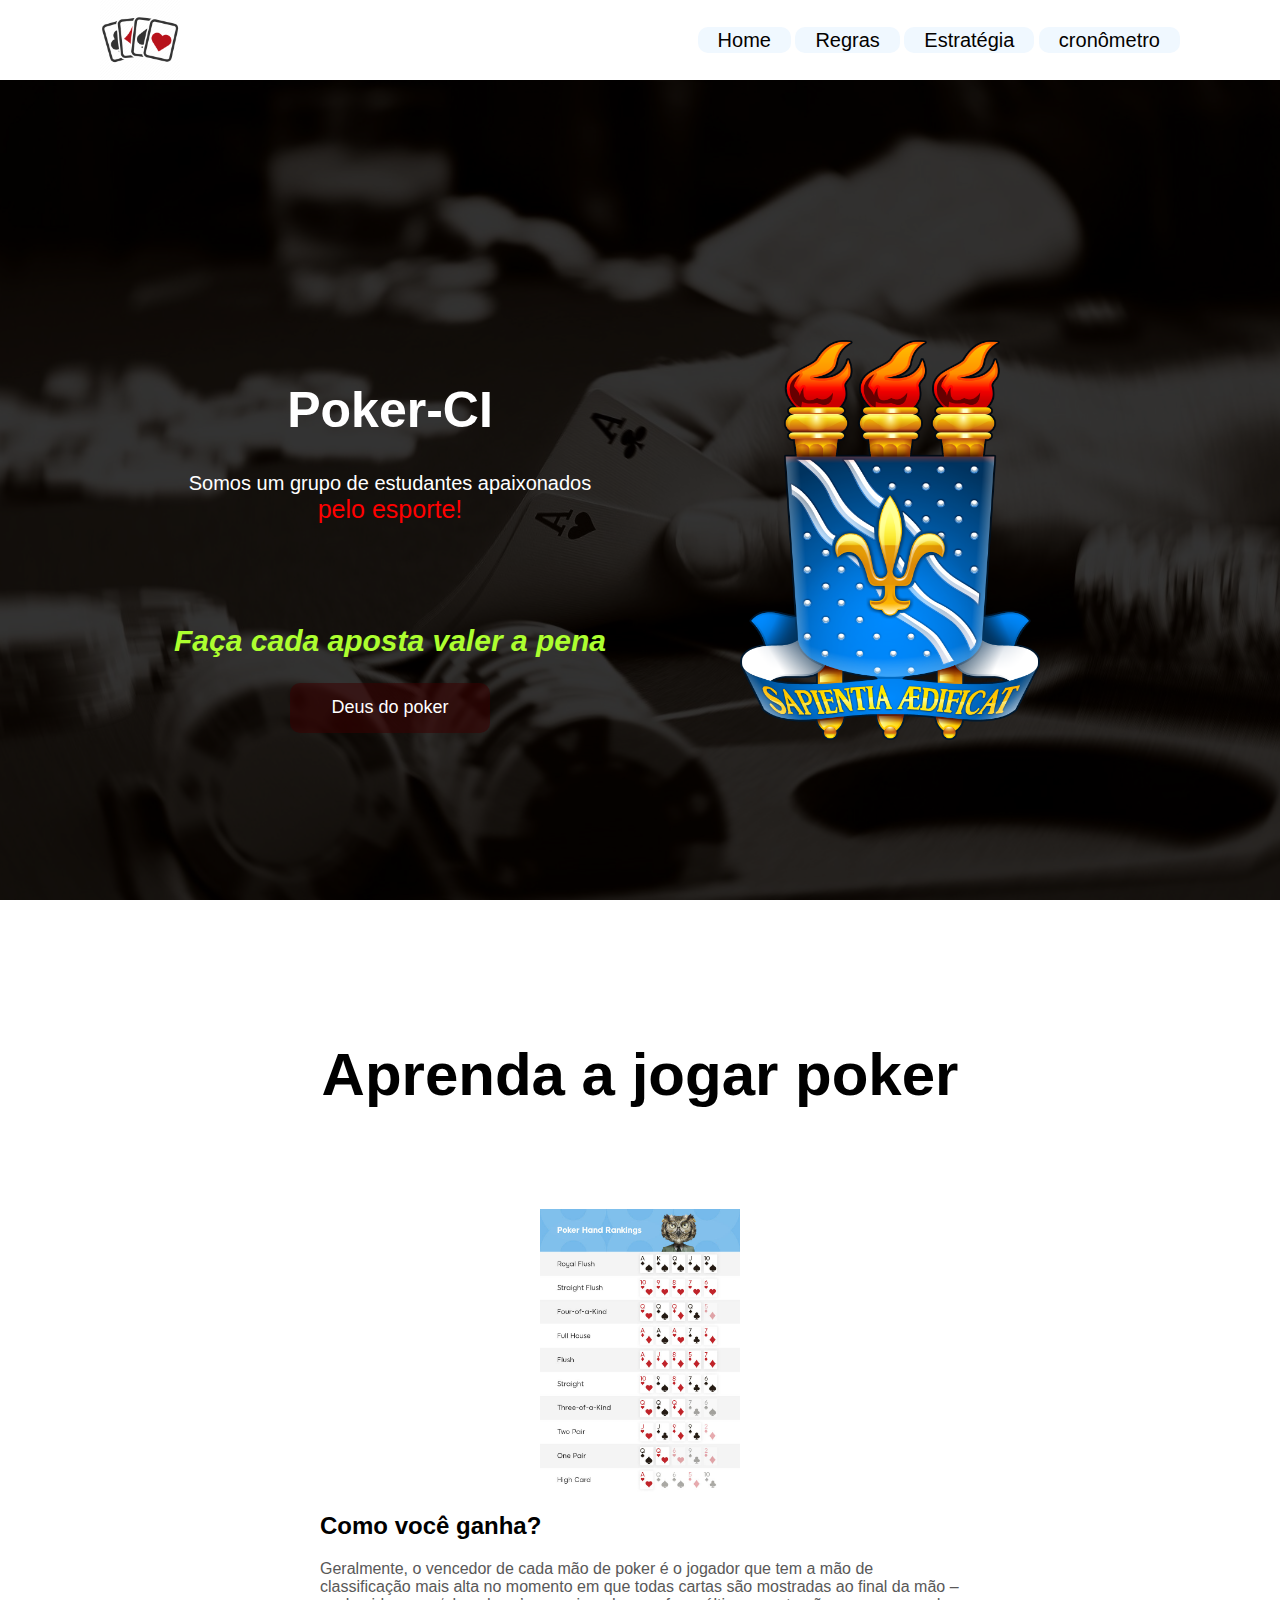
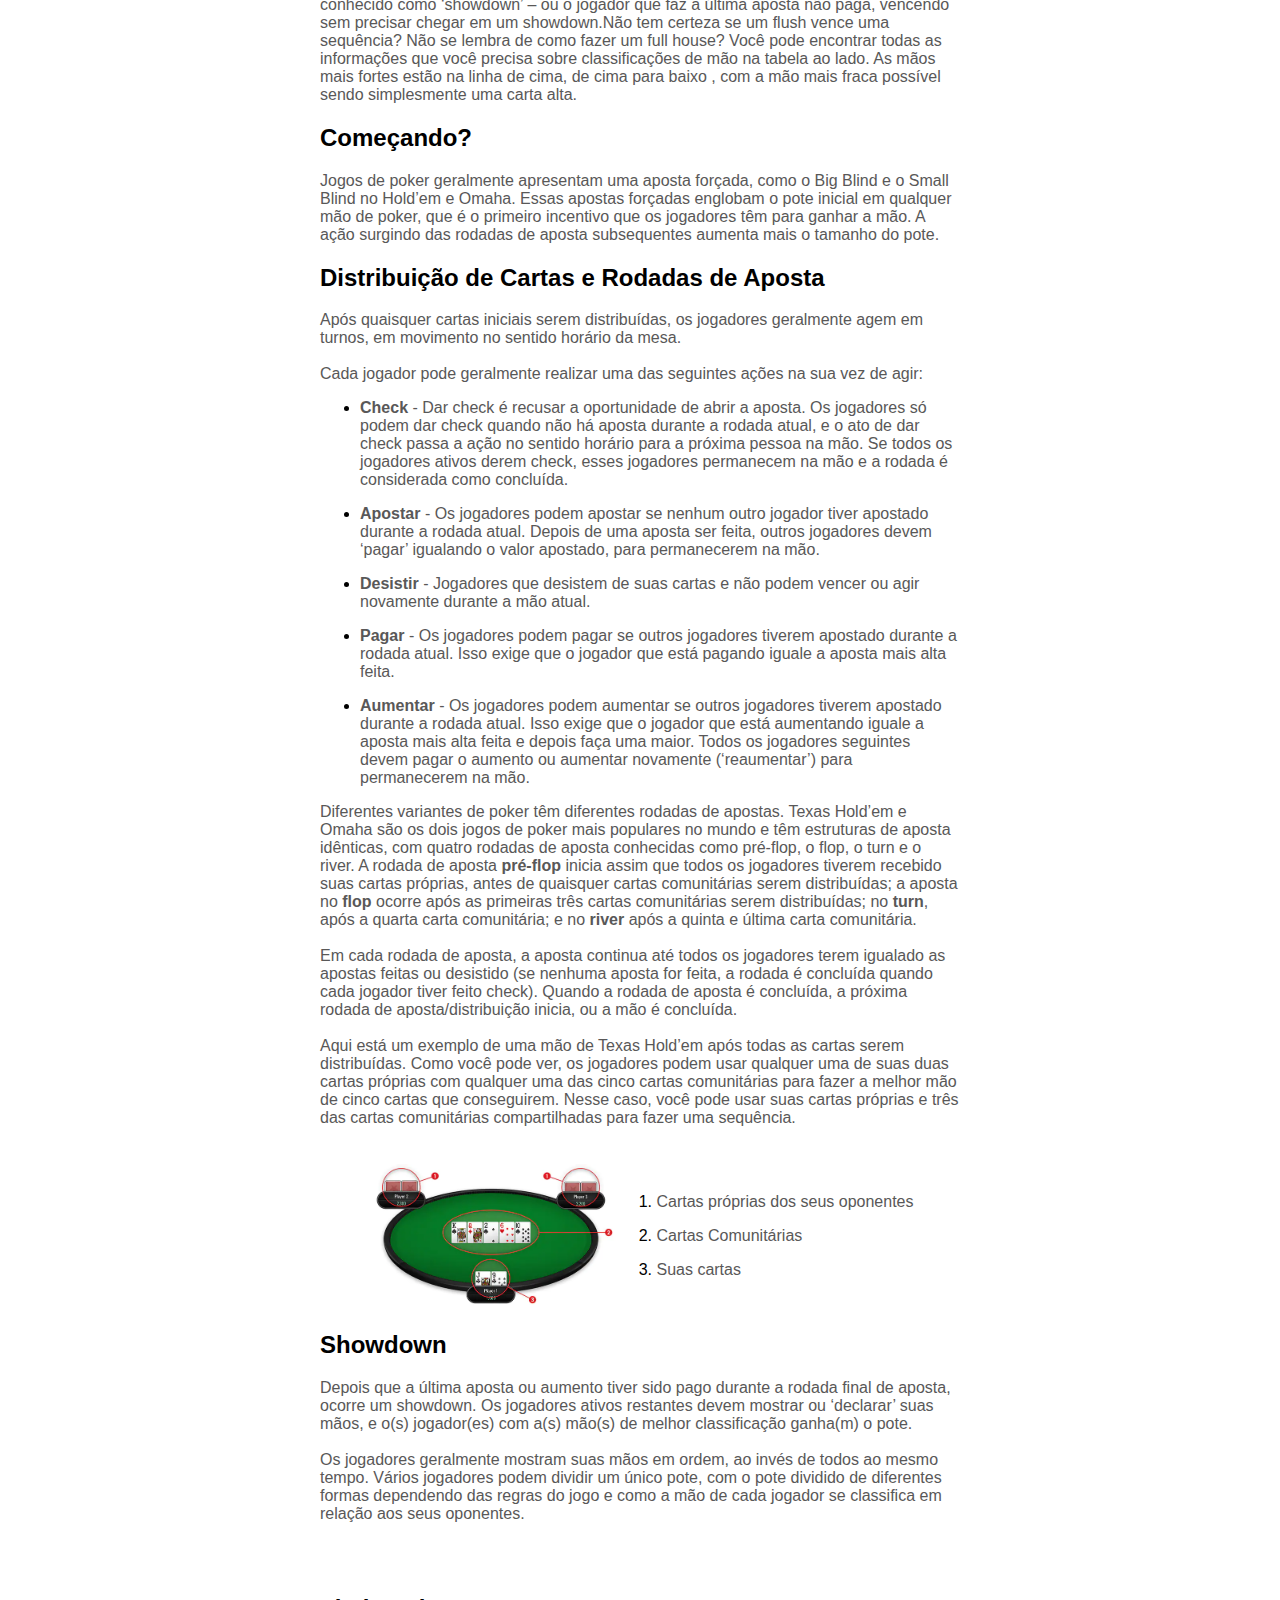
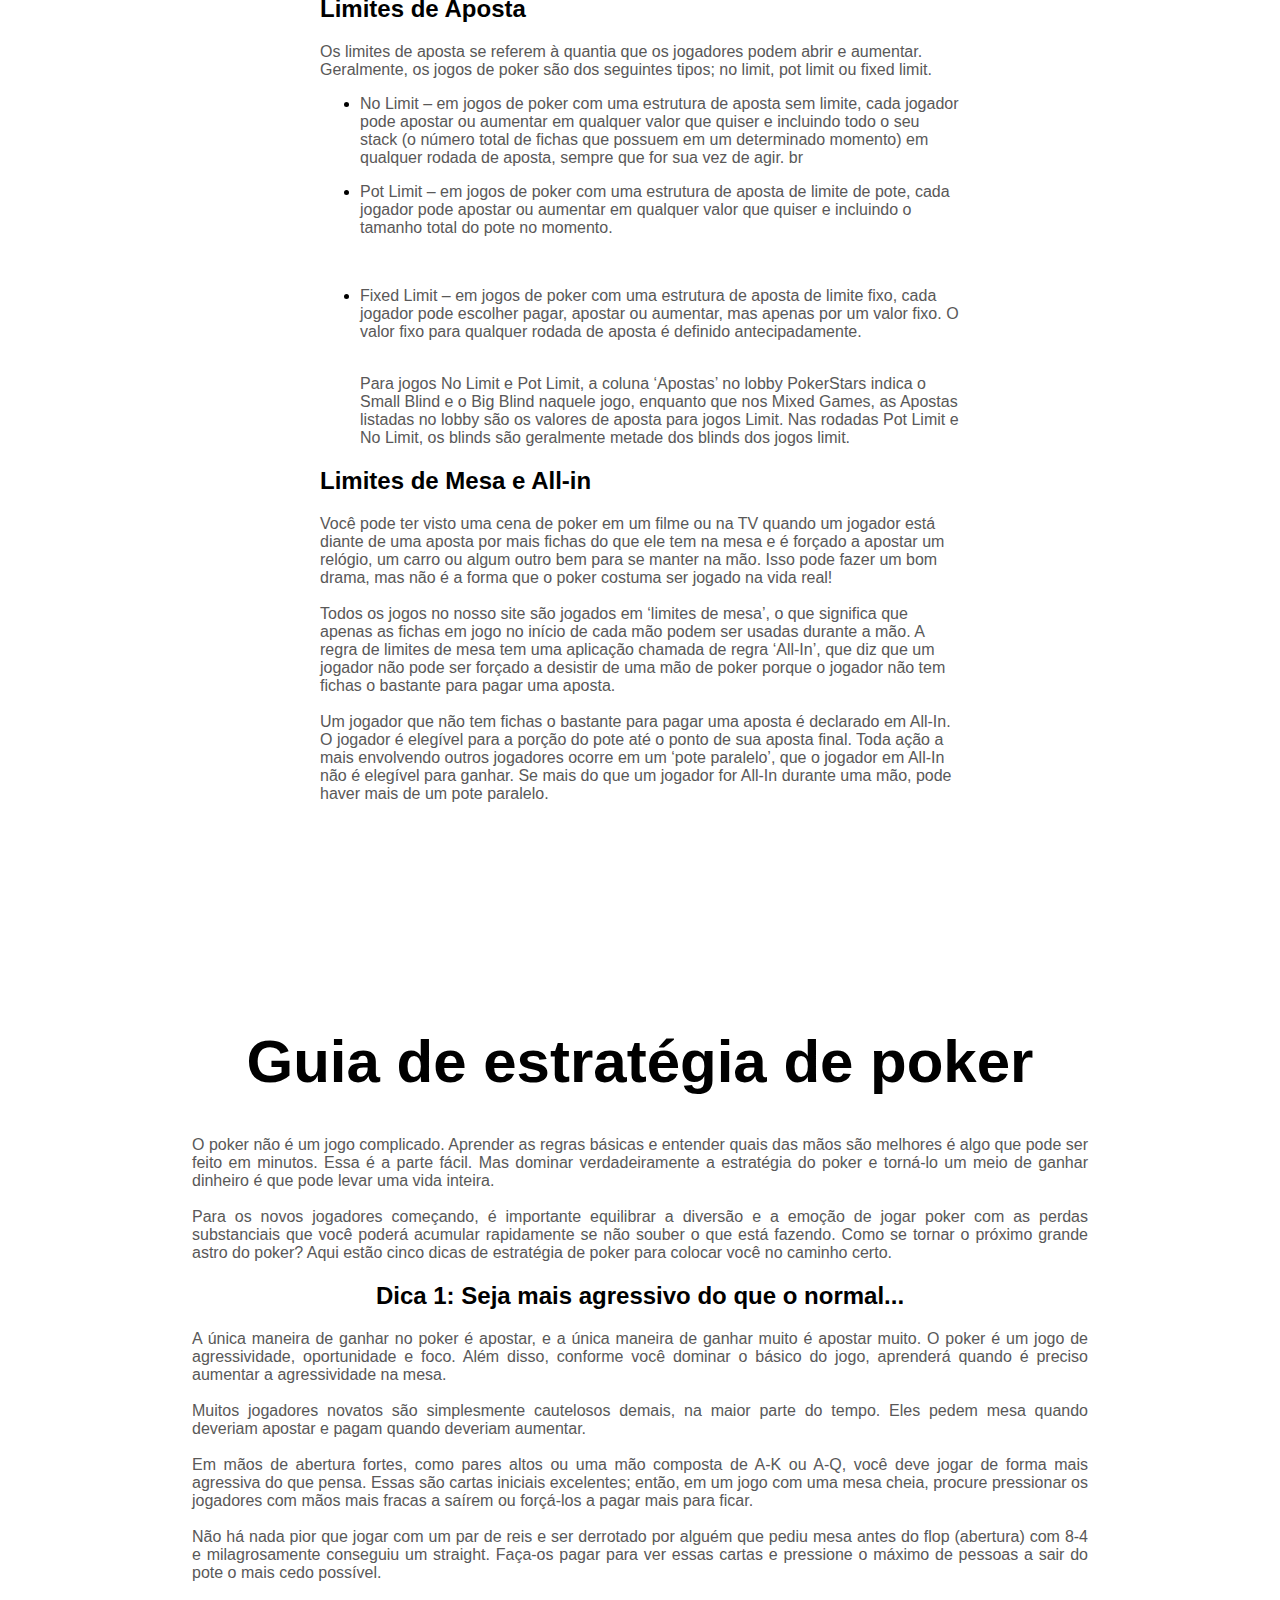
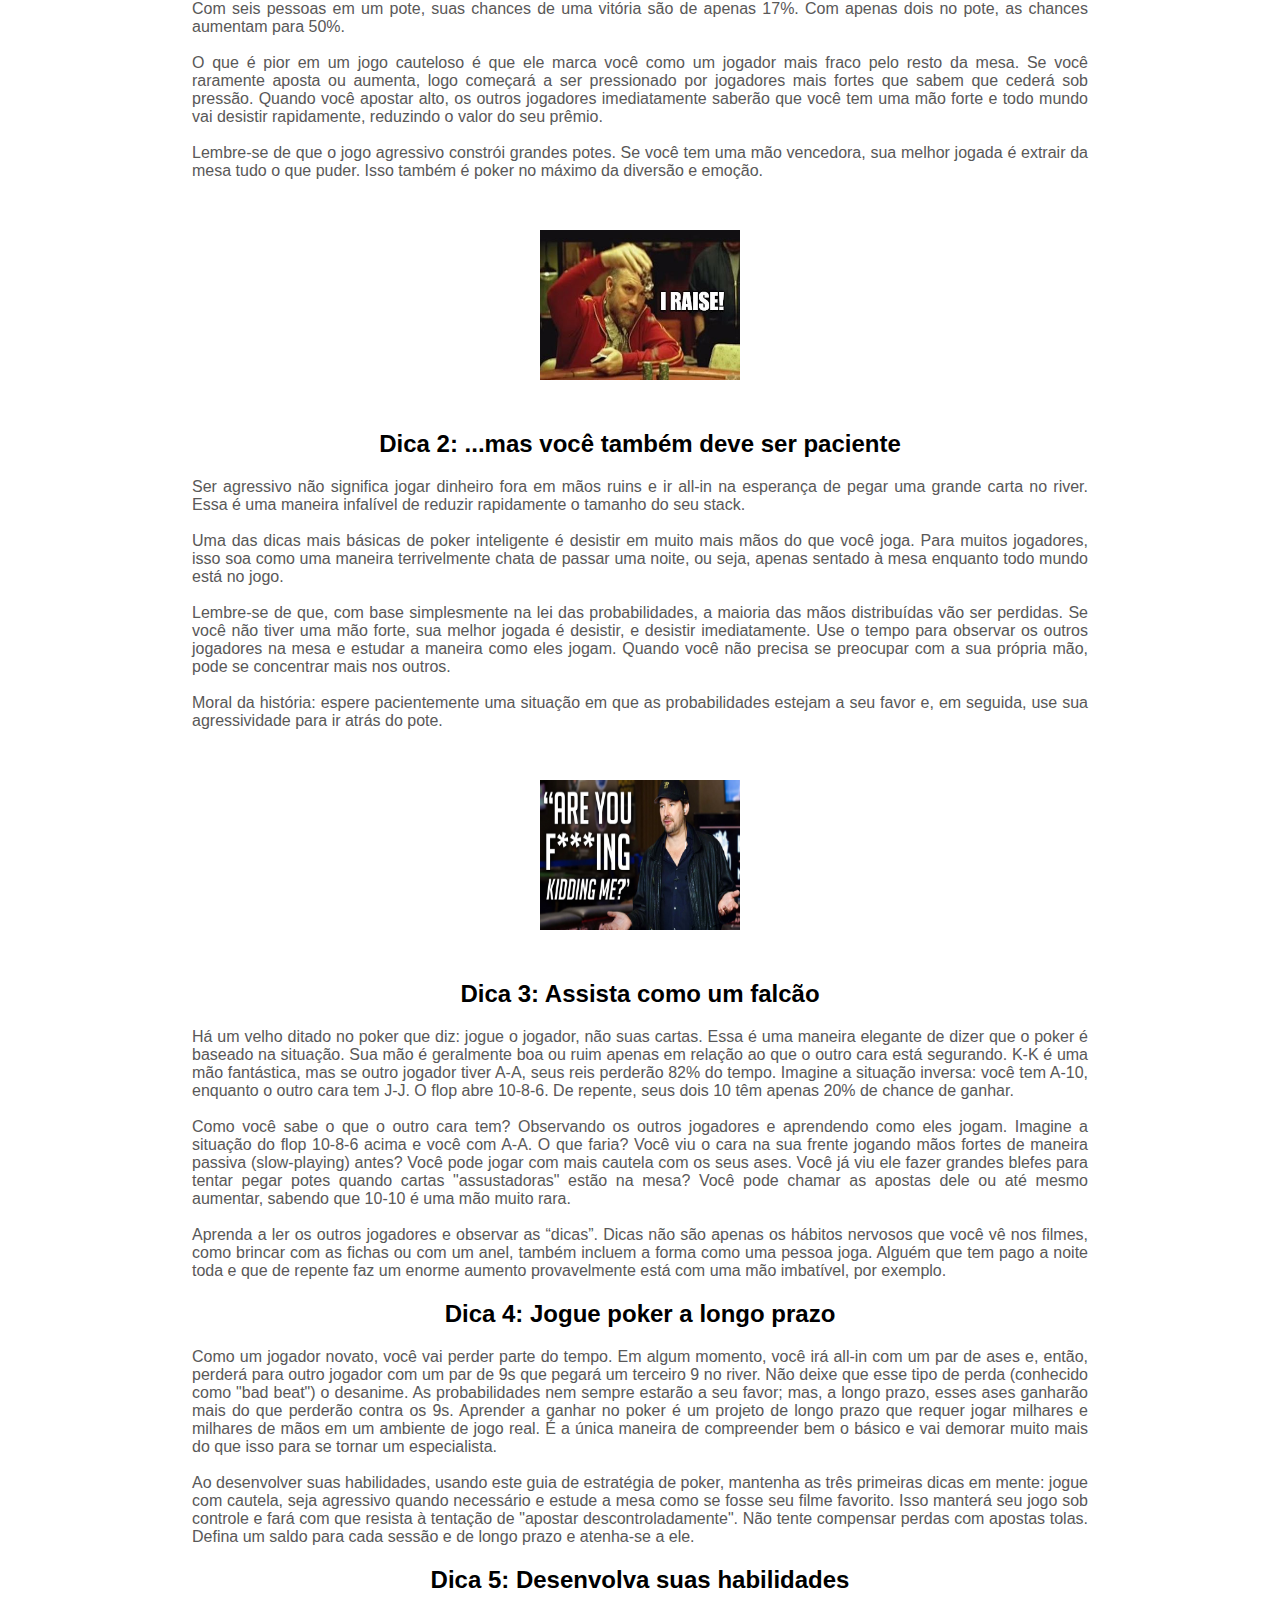
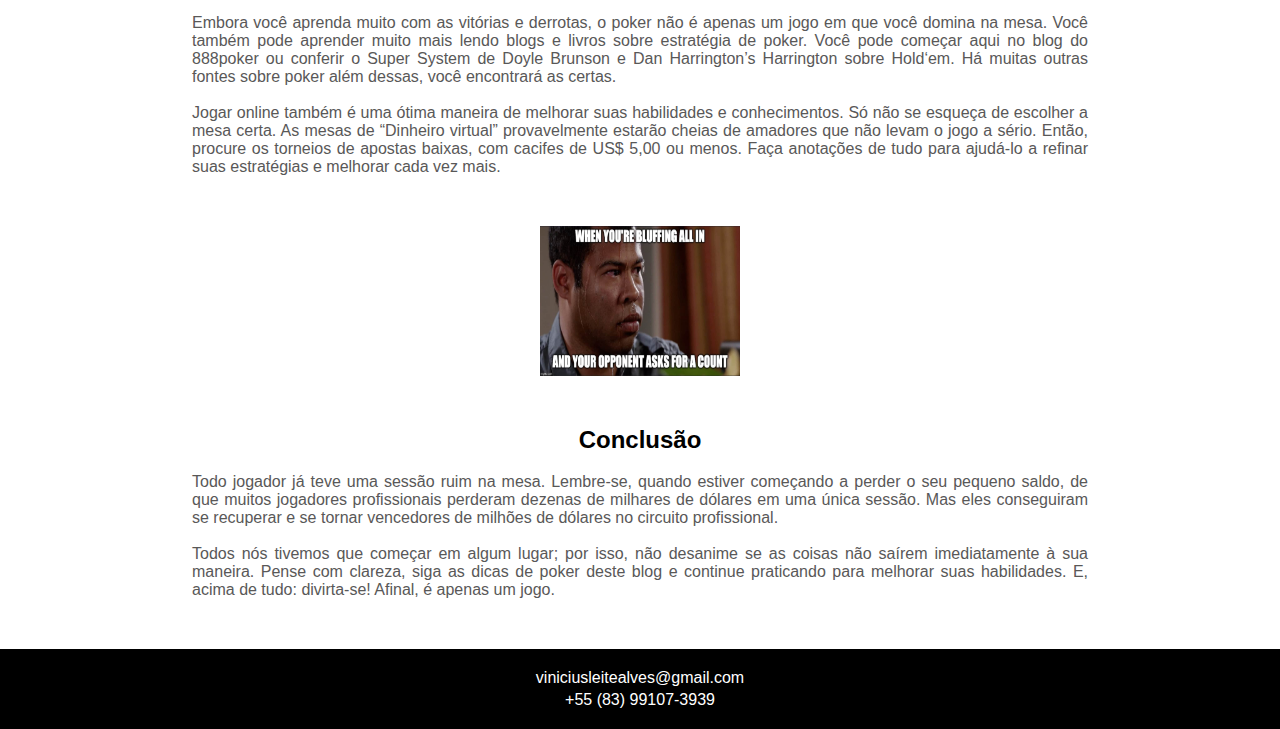
==== commit 369054e4: "Add sidemenu icon" ====
--- a/index.html
+++ b/index.html
@@ -23,7 +23,7 @@
             </ul>
         </nav>
 
-        <nav onclick="mostrarMenu()" class="menu-mobile"></nav> 
+        <nav onclick="mostrarMenu()" class="menu-mobile"><img src="img/menu_icon.png" alt=""></nav> 
     </header>
 
     <div id="sidebar_menu" class="sidebar_menu">
--- a/index.css
+++ b/index.css
@@ -0,0 +1,388 @@
+*{
+    font-family: 'Poppins', sans-serif;
+    box-sizing: border-box;
+}
+
+html{
+    height: 100%;
+    min-height: 100%;
+}
+
+body{
+    margin: 0;
+    padding: 0;
+    display: flex;
+    flex-direction: column;
+    min-height: 100%;
+}
+
+header{
+    width: 100%;
+    display: flex;
+    justify-content: center;
+    align-items: center;
+    height: 80px;
+    background-color: rgb(255, 255, 255);
+    font-weight: 400;
+}
+
+.logo{
+    display: flex;
+    align-items: center;
+    width: 30%;
+}
+
+.logo img{
+    margin-left: 100px;
+    width: 80px;
+    height: 80px;
+}
+
+.menu-mobile{
+    display: none;
+    width: 50px;
+    height: 50px;
+    cursor: pointer;
+}
+
+.menu-mobile img{
+    width: 50px;
+    height: 50px;
+}
+
+.sidebar_menu{
+    display: none;
+    position: fixed;
+    width: 100%;
+    height: 100vh;
+    background-color: rgb(53, 24, 24);
+    z-index: 10;
+    text-align: center;
+}
+
+.sidebar_menu ul{
+    padding: 0;
+    margin: 0;
+    list-style: none;
+    width: 100%;
+}
+
+.sidebar_menu li{
+    border-bottom: 1px solid black;
+    text-align: center;
+    padding: 40px;
+}
+
+.sidebar_menu a{
+    text-decoration: none;
+    color: white;
+}
+
+.sair{
+    width: 100%;
+    height: 100%;
+    cursor: pointer;
+}
+
+.menu{
+    display: flex;
+    justify-content: end;
+    align-items: center;
+    width: 70%;
+}
+
+.menu ul{
+    margin-right: 100px;
+}
+
+.menu li{
+    display: inline-block;
+    margin: 0 10px;
+}
+
+.menu a{
+    text-decoration: none;
+    font-size: 20px;
+    color: rgb(3, 1, 0);
+    background-color: aliceblue;
+    border-radius: 10px;
+    padding: 2px 10px;
+}
+
+.menu a:hover{
+    background-color: rgb(174, 215, 252);
+    transition: 1000ms;
+}
+
+main{
+    position: relative;
+    width: 100%;
+    height: calc(100vh - 80px);
+    background-image: url("img/background_main.jpg");
+    background-size:cover;
+    background-repeat:no-repeat;
+    background-position:center;
+}
+
+.filtro{
+    position: absolute;
+    display: flex;
+    flex-direction: column;
+    justify-content: center;
+    align-items: center;
+    width: 100%;
+    height: 100%;
+    background-color: rgba(0, 0, 0, 0.8);
+}
+
+.bloco01{
+    display: flex;
+    justify-content: center;
+    align-items: center;
+    flex-wrap: wrap;
+    width: 100%;
+    margin-top: 100px;
+}
+
+.texto_main{
+  width: 500px;
+  color: white;  
+  text-align: center;
+  padding: 0 20px;
+}
+
+.texto_main h1{
+    font-size: 50px;
+}
+
+.texto_main h2{
+    font-size: 30px;
+    margin-top: 100px;
+    font-style: italic;
+    color: greenyellow;
+}
+
+.texto_main p{
+    font-size: 20px;
+}
+
+.texto_main button{
+    width: 200px;
+    height: 50px;
+    background-color: rgba(59, 0, 0, 0.534);
+    color: white;
+    cursor: pointer;
+    font-size: 18px;
+    border-radius: 10px;
+    border: none;
+}
+
+.texto_main button:hover{
+    width: 230px;
+    height: 60px;
+    font-size: 20px;
+    background-color: white;
+    color: black;
+    transition: 500ms;
+}
+
+.foto_main{
+    display: flex;
+    justify-content: center;
+    align-items: center;
+    margin: 0;
+    padding: 0;
+    width: 500px;
+}
+
+.foto_main img{
+    display: flex;
+    justify-content: center;
+    align-items: center;
+    width: 300px;
+    height: 400px;
+}
+
+#rules{
+    width: 50%;
+    margin: 100px auto;
+}
+
+#rules h1{
+    width: 100%;
+    font-size: 60px;
+    text-align: center;
+    margin-bottom: 100px;
+}
+
+#rules p{
+    color: #595858;
+}
+
+.hands {
+    width: 500px;
+    float: left;
+    margin: 0 20px;
+}
+
+.exemple1{
+    display: inline-block;
+}
+
+.listaE{
+    display: flex;
+    align-items: center;
+    justify-content: center;
+    flex-wrap: wrap;
+}
+
+#estrategia{
+    width: 70%;
+    margin: 50px auto;
+}
+
+#estrategia h1{
+    text-align: center;
+    font-size: 60px;
+}
+
+#estrategia h2{
+    text-align: center;
+}
+
+#estrategia p{
+    margin: 0 auto;
+    text-align: justify;
+    color: #595858;
+}
+
+#estrategia img{
+    width: 500px;
+    height: 350px;
+    display: block;
+    margin: 50px auto;
+}
+
+footer{
+    width: 100%;
+    height: 80px;
+    background-color: black;
+    margin-top: auto;
+    color: white;
+    display: flex;
+    justify-content: center;
+    align-items: center;
+    flex-direction: column;
+}
+
+footer p{
+    margin: 2px;
+}
+
+@media (max-width: 1500px){
+    .hands{
+        display: block;
+        margin: 0 auto;
+        float: none;
+    }
+}
+
+
+@media (max-width: 1000px){
+    .foto_main{
+        margin: 40px 0;
+    }
+
+    .imagens img{
+        margin-bottom: 50px;
+    }
+
+    #rules{
+        margin-bottom: 0;
+    }
+
+    .menu ul{
+        margin-right: 0;
+    }
+
+    .hands{
+        display: block;
+        float: none;
+        margin: 0 auto;
+        width: 400px;
+    }
+}
+
+@media (max-width: 730px){
+
+    .menu{
+        display: none;
+    }
+
+    header{
+        justify-content: space-around;
+    }
+
+    .logo img{
+        margin: 0;
+    }
+
+    #rules{
+        width: 70%;
+    }
+
+    .hands{
+        display: block;
+        float: none;
+        margin: 0 auto;
+        width: 300px;
+    }
+
+    .exemple1{
+        width: 350px;
+    }
+
+    .menu-mobile{
+        display: block;
+        border-radius: 50%;
+    }
+}
+
+
+@media (max-width: 500px){
+    h1{
+        font-size: 30px !important;
+    }
+
+    .foto_main img{
+        width: 200px;
+        height: 200px;
+    }
+    #rules{
+        width: 80%;
+    }
+
+    #estrategia{
+        width: 80%;
+    }
+
+    #estrategia img{
+        width: 300px;
+        height: 200px;
+    }
+}
+
+@media (max-width: 1500px){
+    .hands{
+        width: 200px;
+    }
+
+    .exemple1{
+        width: 250px;
+    }
+
+    #estrategia img{
+        width: 200px;
+        height: 150px;
+    }
+}